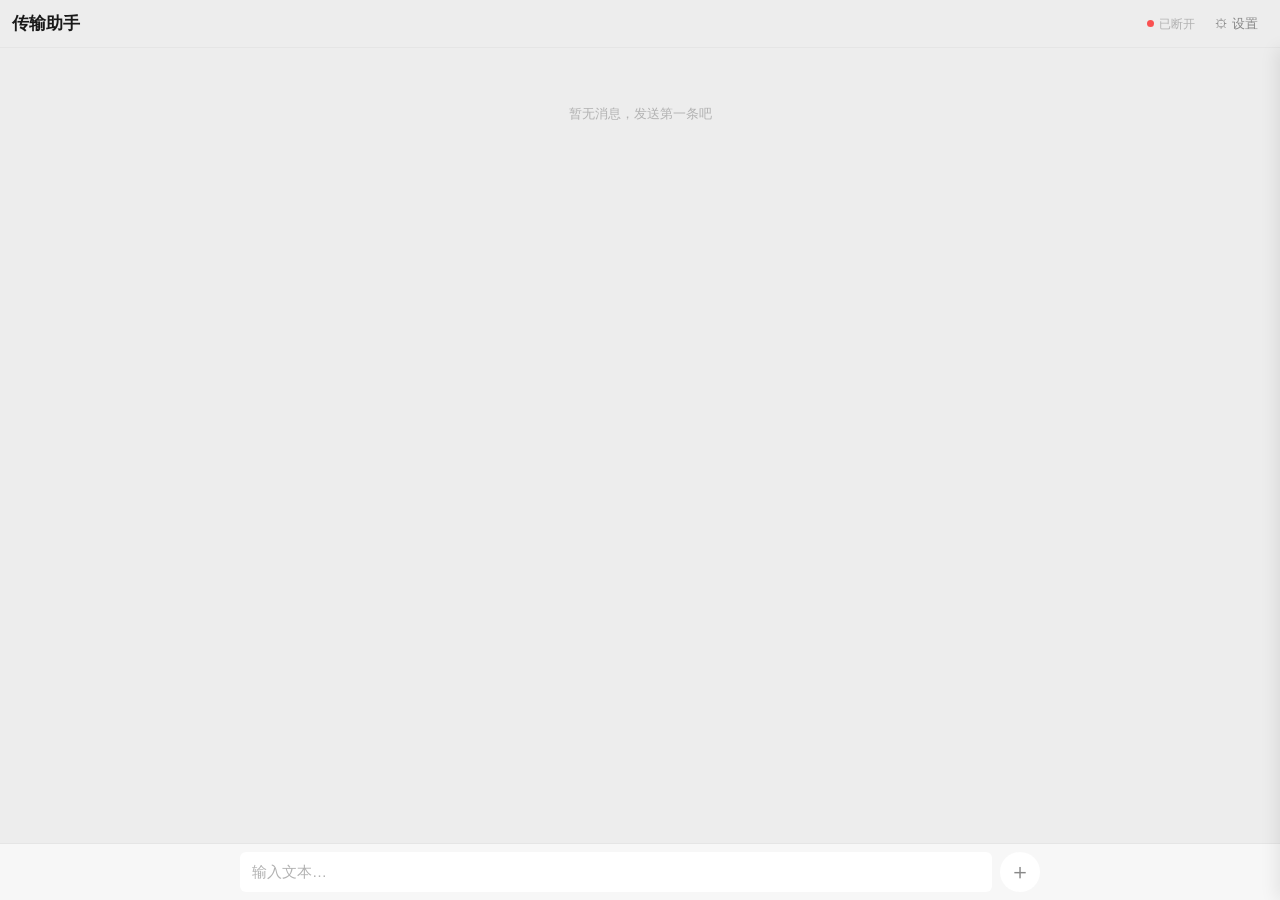
==== v2/static/index.html @ 985511d2 "Create index.html" ====
<!DOCTYPE html>
<html lang="zh-CN">
<head>
<meta charset="UTF-8">
<meta name="viewport" content="width=device-width, initial-scale=1.0, maximum-scale=1.0, user-scalable=no">
<title>文本传输助手</title>
<style>
  * { box-sizing: border-box; margin: 0; padding: 0; }
  :root {
    --wx-green: #07c160;
    --wx-green-dark: #06ad56;
    --wx-bg: #ededed;
    --wx-white: #ffffff;
    --wx-text: #191919;
    --wx-text-secondary: #888888;
    --wx-text-muted: #b2b2b2;
    --wx-border: #e5e5e5;
    --wx-bubble-other: #ffffff;
    --wx-bubble-self: #95ec69;
    --wx-bubble-self-text: #191919;
    --wx-topbar: #ededed;
    --wx-input-bg: #f7f7f7;
    --wx-danger: #fa5151;
    --radius-bubble: 8px;
    --content-max: 820px;
    --font: -apple-system, BlinkMacSystemFont, "PingFang SC", "Hiragino Sans GB",
            "Microsoft YaHei", "Segoe UI", Roboto, sans-serif;
  }
  html, body { height: 100%; }
  body {
    font-family: var(--font);
    background: var(--wx-bg);
    color: var(--wx-text);
    font-size: 15px;
    line-height: 1.5;
    -webkit-font-smoothing: antialiased;
    overflow: hidden;
  }
  .app {
    display: flex;
    flex-direction: column;
    height: 100vh;
    height: 100dvh;
    width: 100%;
    background: var(--wx-bg);
    position: relative;
    overflow: hidden;
  }

  /* ---------- 顶栏 ---------- */
  .topbar {
    flex: 0 0 auto;
    height: 48px;
    display: flex;
    align-items: center;
    justify-content: space-between;
    background: var(--wx-topbar);
    border-bottom: 1px solid var(--wx-border);
    padding: 0 12px;
    z-index: 20;
    position: relative;
  }
  .topbar-title { font-size: 17px; font-weight: 600; color: var(--wx-text); }
  .topbar-right { display: flex; align-items: center; gap: 10px; }
  .topbar-status {
    display: flex;
    align-items: center;
    gap: 5px;
    font-size: 12px;
    color: var(--wx-text-muted);
  }
  .dot { width: 7px; height: 7px; border-radius: 50%; background: var(--wx-text-muted); transition: background .2s; }
  .dot.on { background: var(--wx-green); }
  .dot.off { background: #fa5151; }

  .icon-btn {
    height: 30px;
    min-width: 30px;
    padding: 0 10px;
    border: none;
    border-radius: 6px;
    background: transparent;
    color: var(--wx-text-secondary);
    font-family: inherit;
    font-size: 13px;
    cursor: pointer;
    display: inline-flex;
    align-items: center;
    gap: 4px;
    white-space: nowrap;
    -webkit-tap-highlight-color: transparent;
    transition: background .15s;
  }
  .icon-btn:hover { background: rgba(0,0,0,.06); }
  .icon-btn:active { transform: scale(.97); }

  /* ---------- 消息区 ---------- */
  .messages {
    flex: 1 1 auto;
    overflow-y: auto;
    overflow-x: hidden;
    -webkit-overflow-scrolling: touch;
  }
  .messages::-webkit-scrollbar { width: 5px; }
  .messages::-webkit-scrollbar-thumb { background: rgba(0,0,0,.15); border-radius: 3px; }
  .messages::-webkit-scrollbar-track { background: transparent; }

  .messages-inner {
    width: 100%;
    max-width: var(--content-max);
    margin: 0 auto;
    padding: 16px 12px 8px;
  }

  .empty-tip { text-align: center; color: var(--wx-text-muted); font-size: 13px; padding: 40px 0; user-select: none; }

  /* ============================================================
     头像左右渲染逻辑（显式 DOM 顺序，不用 row-reverse）
     - other：从左往右 → [头像] → [气泡(名称在上方靠左)]
     - self ：从右往左 → [头像] ← [气泡(名称在上方靠右)]
     DOM 顺序：other=[头像, 气泡]，self=[气泡, 头像]；整行用 justify-content 贴边
     ============================================================ */
  .msg-row {
    display: flex;
    flex-direction: row;
    margin-bottom: 16px;
    align-items: flex-start;
    gap: 8px;
    animation: fadeIn .25s ease;
  }
  .msg-row.other { justify-content: flex-start; }
  .msg-row.self  { justify-content: flex-end; }

  @keyframes fadeIn {
    from { opacity: 0; transform: translateY(6px); }
    to   { opacity: 1; transform: translateY(0); }
  }

  .avatar {
    flex: 0 0 36px;
    width: 36px; height: 36px;
    border-radius: 4px;
    display: flex;
    align-items: center;
    justify-content: center;
    font-size: 15px;
    font-weight: 600;
    color: #fff;
    user-select: none;
    overflow: hidden;
  }
  .msg-row.self .avatar { background: var(--wx-green); }
  .msg-row.other .avatar { background: #7a8fa6; }

  .bubble-wrap { max-width: 72%; display: flex; flex-direction: column; min-width: 0; }
  /* 名称（meta）始终在气泡上方：other 靠左，self 靠右 */
  .msg-row.other .bubble-wrap { align-items: flex-start; }
  .msg-row.self .bubble-wrap { align-items: flex-end; }

  .meta {
    font-size: 11px;
    color: var(--wx-text-muted);
    margin-bottom: 4px;
    padding: 0 4px;
    display: flex;
    gap: 6px;
    align-items: baseline;
    flex-wrap: wrap;
    white-space: nowrap;
  }
  .meta .name {
    color: var(--wx-text-secondary);
    font-weight: 500;
    max-width: 160px;
    overflow: hidden;
    text-overflow: ellipsis;
  }

  .bubble {
    position: relative;
    padding: 9px 12px;
    border-radius: var(--radius-bubble);
    font-size: 15px;
    line-height: 1.5;
    word-break: break-word;
    white-space: pre-wrap;
    text-align: left;
    box-shadow: 0 0.5px 1px rgba(0,0,0,.05);
  }
  .msg-row.other .bubble { background: var(--wx-bubble-other); color: var(--wx-text); border-top-left-radius: 2px; }
  .msg-row.other .bubble::before {
    content: ''; position: absolute; left: -6px; top: 10px;
    border: 5px solid transparent; border-right-color: var(--wx-bubble-other);
  }
  .msg-row.self .bubble { background: var(--wx-bubble-self); color: var(--wx-bubble-self-text); border-top-right-radius: 2px; }
  .msg-row.self .bubble::before {
    content: ''; position: absolute; right: -6px; top: 10px;
    border: 5px solid transparent; border-left-color: var(--wx-bubble-self);
  }

  /* ---------- 文件卡片 ---------- */
  .file-row {
    display: flex;
    align-items: flex-start;
    max-width: 100%;
    min-width: 0;
    flex-direction: column;
  }

  .file-check {
    flex: 0 0 auto;
    width: 18px; height: 18px;
    margin-top: 9px;
    accent-color: var(--wx-green);
    cursor: pointer;
    display: none;
  }
  body.show-file-check .file-check { display: inline-block; }

  .file-card {
    display: flex;
    align-items: center;
    gap: 10px;
    background: var(--wx-bubble-other);
    border-radius: var(--radius-bubble);
    padding: 10px 14px;
    min-width: 0;
    max-width: 100%;
    box-shadow: 0 0.5px 1px rgba(0,0,0,.05);
    position: relative;
  }
  .msg-row.self .file-card { background: var(--wx-bubble-self); }
  .msg-row.other .file-card::before {
    content: ''; position: absolute; left: -6px; top: 14px;
    border: 5px solid transparent; border-right-color: var(--wx-bubble-other);
  }
  .msg-row.self .file-card::before {
    content: ''; position: absolute; right: -6px; top: 14px;
    border: 5px solid transparent; border-left-color: var(--wx-bubble-self);
  }

  .file-card.previewable,
  .file-card.grouped { cursor: pointer; }
  .file-card.previewable:hover,
  .file-card.grouped:hover { filter: brightness(0.97); }

  .file-card.grouped .file-icon { font-size: 24px; }

  .file-icon {
    flex: 0 0 auto;
    width: 40px; height: 40px;
    border-radius: 8px;
    background: rgba(255,255,255,.7);
    display: flex;
    align-items: center;
    justify-content: center;
    font-size: 22px;
  }
  .msg-row.self .file-icon { background: rgba(255,255,255,.6); }

  .file-icon.has-thumb {
    padding: 0;
    overflow: hidden;
    background: #f2f2f2;
  }
  .file-thumb {
    width: 100%;
    height: 100%;
    object-fit: cover;
    display: block;
  }
  .msg-row.self .file-icon.has-thumb { background: rgba(255,255,255,.35); }

  .file-info { min-width: 0; flex: 1 1 auto; }
  .file-name {
    font-size: 14px;
    font-weight: 500;
    overflow: hidden;
    text-overflow: ellipsis;
    white-space: nowrap;
    max-width: 220px;
  }
  .file-size { font-size: 12px; color: var(--wx-text-muted); margin-top: 2px; }

  .file-dl {
    flex: 0 0 auto;
    width: 32px; height: 32px;
    border-radius: 6px;
    display: inline-flex;
    align-items: center;
    justify-content: center;
    color: var(--wx-text-secondary);
    text-decoration: none;
    font-size: 16px;
    transition: background .15s;
  }
  .file-dl:hover { background: rgba(0,0,0,.08); }

  /* 文件组展开区 */
  .file-expand {
    margin-top: 8px;
    display: flex;
    flex-direction: column;
    gap: 6px;
    max-width: 100%;
    align-self: stretch;
    min-width: 0;
  }

  .file-item {
    display: flex;
    align-items: center;
    gap: 8px;
    padding: 6px 8px;
    background: rgba(0,0,0,.03);
    border-radius: 6px;
    cursor: default;
    min-width: 0;
  }
  .msg-row.self .file-item { background: rgba(255,255,255,.35); }
  .file-item.previewable { cursor: pointer; }
  .file-item:hover { background: rgba(0,0,0,.06); }
  .msg-row.self .file-item:hover { background: rgba(255,255,255,.55); }

  .file-icon-sm {
    flex: 0 0 28px;
    width: 28px; height: 28px;
    border-radius: 6px;
    background: #fff;
    display: flex;
    align-items: center;
    justify-content: center;
    font-size: 16px;
    overflow: hidden;
  }
  .file-icon-sm.has-thumb { padding: 0; background: #f2f2f2; }
  .file-icon-sm.has-thumb img {
    width: 100%; height: 100%; object-fit: cover; display: block;
  }

  .file-item .file-info { min-width: 0; flex: 1 1 auto; }
  .file-item .file-name {
    font-size: 13px;
    font-weight: 500;
    overflow: hidden;
    text-overflow: ellipsis;
    white-space: nowrap;
  }
  .file-item .file-size { font-size: 11px; color: var(--wx-text-muted); }
  .file-item .file-dl {
    flex: 0 0 auto;
    width: 26px; height: 26px;
    border-radius: 5px;
    display: inline-flex;
    align-items: center;
    justify-content: center;
    color: var(--wx-text-secondary);
    text-decoration: none;
    font-size: 14px;
  }
  .file-item .file-dl:hover { background: rgba(0,0,0,.08); }

  .file-collapse-btn {
    margin-top: 2px;
    align-self: center;
    padding: 4px 14px;
    border: 1px solid var(--wx-border);
    border-radius: 14px;
    background: #fff;
    color: var(--wx-text-secondary);
    font-family: inherit;
    font-size: 12px;
    cursor: pointer;
  }
  .file-collapse-btn:hover { background: #f0f0f0; }

  /* ---------- 工具栏 ---------- */
  .toolbar {
    flex: 0 0 auto;
    background: var(--wx-white);
    border-top: 1px solid var(--wx-border);
    display: flex;
    justify-content: center;
  }
  .toolbar-inner {
    width: 100%;
    max-width: var(--content-max);
    padding: 8px 12px;
    display: flex;
    align-items: center;
    gap: 10px;
    font-size: 13px;
    color: var(--wx-text-secondary);
  }
  .toolbar-inner.hidden { display: none; }
  .toolbar button {
    height: 30px;
    padding: 0 12px;
    border: 1px solid var(--wx-border);
    border-radius: 6px;
    background: #fafafa;
    font-family: inherit;
    font-size: 13px;
    color: var(--wx-text-secondary);
    cursor: pointer;
  }
  .toolbar button:hover { background: #f0f0f0; }
  .toolbar button.primary {
    background: var(--wx-green);
    border-color: var(--wx-green);
    color: #fff;
  }
  .toolbar button.primary:hover { background: var(--wx-green-dark); }
  .toolbar .sel-count { margin-left: auto; }

  /* ---------- 输入区 ---------- */
  .composer {
    flex: 0 0 auto;
    background: var(--wx-input-bg);
    border-top: 1px solid var(--wx-border);
    padding-bottom: env(safe-area-inset-bottom);
  }
  .composer-inner {
    width: 100%;
    max-width: var(--content-max);
    margin: 0 auto;
    padding: 8px 10px;
    display: grid;
    grid-template-columns: 1fr auto;
    gap: 8px;
    align-items: end;
  }
  .composer-actions {
    display: flex;
    align-items: center;
    gap: 6px;
    flex: 0 0 auto;
  }
  .attach-btn {
    width: 40px; height: 40px;
    border: none;
    border-radius: 50%;
    background: var(--wx-white);
    color: var(--wx-text-secondary);
    font-size: 22px;
    line-height: 1;
    cursor: pointer;
    display: inline-flex;
    align-items: center;
    justify-content: center;
    transition: background .15s;
    -webkit-tap-highlight-color: transparent;
    flex: 0 0 auto;
  }
  .attach-btn:hover { background: #f0f0f0; }

  .composer textarea {
    width: 100%;
    min-height: 40px;
    max-height: 120px;
    resize: none;
    padding: 9px 12px;
    border: none;
    border-radius: 6px;
    background: var(--wx-white);
    font-family: inherit;
    font-size: 15px;
    line-height: 1.4;
    color: var(--wx-text);
    outline: none;
  }
  .composer textarea::placeholder { color: var(--wx-text-muted); }

  .send-btn {
    height: 34px;
    padding: 0 10px;
    border: none;
    border-radius: 6px;
    background: var(--wx-green);
    color: #fff;
    font-family: inherit;
    font-size: 13px;
    font-weight: 400;
    cursor: pointer;
    white-space: nowrap;
    transition: background .15s, opacity .15s;
    user-select: none;
    -webkit-tap-highlight-color: transparent;
    display: inline-flex;
    align-items: center;
    justify-content: center;
    flex: 0 0 auto;
  }
  .send-btn:hover { background: var(--wx-green-dark); }
  .send-btn:active { transform: scale(.98); }
  .send-btn:disabled { opacity: .5; cursor: not-allowed; }

  /* ---------- 设置抽屉 ---------- */
  .settings-mask {
    position: absolute; inset: 0;
    background: rgba(0,0,0,.35);
    opacity: 0; pointer-events: none;
    transition: opacity .25s;
    z-index: 30;
  }
  .settings-mask.show { opacity: 1; pointer-events: auto; }

  .settings-panel {
    position: absolute;
    top: 48px; right: 0; bottom: 0;
    width: 300px; max-width: 86vw;
    background: var(--wx-white);
    border-left: 1px solid var(--wx-border);
    box-shadow: -4px 0 16px rgba(0,0,0,.08);
    transform: translateX(100%);
    transition: transform .28s cubic-bezier(.4,0,.2,1);
    z-index: 40;
    display: flex;
    flex-direction: column;
    overflow-y: auto;
  }
  .settings-panel.show { transform: translateX(0); }

  .settings-head {
    display: flex; align-items: center; justify-content: space-between;
    padding: 14px 16px;
    border-bottom: 1px solid var(--wx-border);
    flex: 0 0 auto;
  }
  .settings-head h2 { font-size: 16px; font-weight: 600; }
  .settings-body { padding: 8px 0 16px; flex: 1 1 auto; }
  .settings-group { padding: 12px 16px; }
  .settings-group + .settings-group { border-top: 1px solid #f0f0f0; }
  .settings-label {
    display: block; font-size: 12px; color: var(--wx-text-muted); margin-bottom: 6px;
  }
  .settings-input {
    width: 100%; padding: 9px 12px;
    border: 1px solid var(--wx-border); border-radius: 8px;
    background: #fafafa; font-family: inherit; font-size: 15px; color: var(--wx-text);
    outline: none; transition: border-color .15s, background .15s;
  }
  .settings-input:focus { border-color: var(--wx-green); background: #fff; }
  .settings-hint { font-size: 11px; color: var(--wx-text-muted); margin-top: 6px; line-height: 1.5; }
  .uuid-text {
    font-family: ui-monospace, SFMono-Regular, Menlo, Consolas, monospace;
    font-size: 11px; color: var(--wx-text-secondary);
    background: #f2f2f2; padding: 8px 10px; border-radius: 6px;
    word-break: break-all; user-select: all;
  }

  .qr-btn {
    width: 100%;
    padding: 10px;
    border: 1px solid var(--wx-border);
    border-radius: 8px;
    background: #fafafa;
    font-family: inherit;
    font-size: 14px;
    color: var(--wx-text);
    cursor: pointer;
    display: flex;
    align-items: center;
    justify-content: center;
    gap: 6px;
    transition: background .15s;
  }
  .qr-btn:hover { background: #f0f0f0; }

  .switch-row {
    display: flex; align-items: center; justify-content: space-between;
    gap: 10px;
  }
  .switch-row > span:first-child { font-size: 14px; color: var(--wx-text); }
  .switch-input {
    width: 18px; height: 18px;
    accent-color: var(--wx-green);
    cursor: pointer;
    flex: 0 0 auto;
  }

  /* ---------- 预览遮罩 ---------- */
  .preview-mask {
    position: fixed; inset: 0;
    background: rgba(0,0,0,.85);
    z-index: 200;
    display: none;
    align-items: center;
    justify-content: center;
    padding: 20px;
  }
  .preview-mask.show { display: flex; }
  .preview-mask img,
  .preview-mask video {
    max-width: 100%;
    max-height: 100%;
    object-fit: contain;
    border-radius: 6px;
    background: #000;
  }
  .preview-mask iframe {
    width: 90vw; height: 85vh;
    border: none; border-radius: 6px; background: #fff;
  }
  .preview-close {
    position: absolute;
    top: 16px; right: 16px;
    width: 40px; height: 40px;
    border: none; border-radius: 50%;
    background: rgba(255,255,255,.15);
    color: #fff; font-size: 22px;
    cursor: pointer;
    display: flex; align-items: center; justify-content: center;
    z-index: 201;
  }
  .preview-close:hover { background: rgba(255,255,255,.3); }

  /* ---------- 二维码弹窗 ---------- */
  .qr-mask {
    position: fixed; inset: 0;
    background: rgba(0,0,0,.6);
    z-index: 210;
    display: none;
    align-items: center;
    justify-content: center;
    padding: 20px;
  }
  .qr-mask.show { display: flex; }
  .qr-card {
    background: #fff;
    border-radius: 12px;
    padding: 20px;
    width: 320px;
    max-width: 90vw;
    box-shadow: 0 8px 30px rgba(0,0,0,.2);
    text-align: center;
  }
  .qr-card-head {
    display: flex;
    align-items: center;
    justify-content: space-between;
    margin-bottom: 16px;
  }
  .qr-card-head h3 { font-size: 16px; font-weight: 600; }
  .qr-canvas-wrap {
    display: flex;
    align-items: center;
    justify-content: center;
    min-height: 240px;
    margin-bottom: 12px;
  }
  .qr-canvas-wrap img {
    width: 220px;
    height: 220px;
    display: block;
    border-radius: 6px;
  }
  .qr-url {
    font-family: ui-monospace, SFMono-Regular, Menlo, Consolas, monospace;
    font-size: 12px;
    color: var(--wx-text-secondary);
    background: #f2f2f2;
    padding: 8px 10px;
    border-radius: 6px;
    word-break: break-all;
    user-select: all;
    margin-bottom: 8px;
  }
  .qr-hint { font-size: 11px; color: var(--wx-text-muted); }

  /* ---------- Toast ---------- */
  .toast {
    position: fixed; left: 50%; top: 90px;
    transform: translateX(-50%) translateY(-10px);
    background: rgba(0,0,0,.75); color: #fff;
    padding: 8px 16px; border-radius: 6px; font-size: 13px;
    opacity: 0; pointer-events: none;
    transition: opacity .25s, transform .25s;
    z-index: 100; max-width: 80vw; text-align: center;
  }
  .toast.show { opacity: 1; transform: translateX(-50%) translateY(0); }

  .time-divider { text-align: center; margin: 8px 0 14px; font-size: 11px; color: var(--wx-text-muted); }
  .time-divider span { background: rgba(0,0,0,.04); padding: 2px 8px; border-radius: 3px; }

  @media (max-width: 560px) {
    .bubble-wrap { max-width: 78%; }
    .avatar { flex-basis: 32px; width: 32px; height: 32px; font-size: 13px; }
    .topbar { height: 44px; }
    .topbar-title { font-size: 16px; }
    .topbar-status { font-size: 11px; }
    .messages-inner { padding: 12px 8px 6px; }
    .composer-inner { padding: 6px 8px; }
    .send-btn { padding: 0 10px; font-size: 13px; height: 32px; }
    .attach-btn { width: 38px; height: 38px; font-size: 20px; }
    .settings-panel { top: 44px; width: 280px; }
    .file-name { max-width: 150px; }
    .file-check { margin-top: 7px; }
  }
</style>
</head>
<body>
<div class="app">

  <!-- 顶栏 -->
  <div class="topbar">
    <div class="topbar-title">传输助手</div>
    <div class="topbar-right">
      <div class="topbar-status">
        <span class="dot off" id="wsDot"></span>
        <span id="wsText">连接中</span>
      </div>
      <button class="icon-btn" id="settingsBtn" type="button" title="设置" aria-expanded="false">⚙ 设置</button>
    </div>
  </div>

  <!-- 消息区 -->
  <div class="messages" id="messages">
    <div class="messages-inner" id="messagesInner">
      <div class="empty-tip" id="emptyTip">暂无消息，发送第一条吧</div>
    </div>
  </div>

  <!-- 多选下载工具栏 -->
  <div class="toolbar" id="toolbar" style="display:none">
    <div class="toolbar-inner">
      <button type="button" id="dlSelectedBtn" class="primary">⬇ 下载选中</button>
      <button type="button" id="clearSelBtn">清除选择</button>
      <span class="sel-count" id="selCount">已选 0 个</span>
    </div>
  </div>

  <!-- 输入区 -->
  <form class="composer" id="form" autocomplete="off">
    <div class="composer-inner">
      <textarea id="content" placeholder="输入文本…" rows="1"></textarea>
      <div class="composer-actions">
        <button type="button" class="attach-btn" id="attachBtn" title="发送文件">＋</button>
        <button class="send-btn" type="submit" id="sendBtn" style="display:none">发送</button>
      </div>
    </div>
  </form>

  <!-- 隐藏的文件选择 -->
  <input type="file" id="fileInput" multiple style="display:none">

  <!-- 设置遮罩 + 抽屉 -->
  <div class="settings-mask" id="settingsMask"></div>
  <aside class="settings-panel" id="settingsPanel" aria-hidden="true">
    <div class="settings-head">
      <h2>设置</h2>
      <button class="icon-btn" id="settingsCloseBtn" type="button" title="关闭">✕</button>
    </div>
    <div class="settings-body">
      <div class="settings-group">
        <label class="settings-label" for="username">昵称</label>
        <input type="text" class="settings-input" id="username" maxlength="24" placeholder="输入昵称">
        <div class="settings-hint">仅用于消息展示，修改不影响身份识别。</div>
      </div>
      <div class="settings-group">
        <span class="settings-label">移动端快捷访问</span>
        <button type="button" class="qr-btn" id="qrBtn">📱 显示访问二维码</button>
        <div class="settings-hint">用手机扫码即可打开本页面，无需手动输入 IP 和端口。</div>
      </div>
      <div class="settings-group">
        <label class="switch-row" for="checkToggle">
          <span>文件多选下载</span>
          <input type="checkbox" class="switch-input" id="checkToggle">
        </label>
        <div class="settings-hint">开启后消息中的文件旁会显示勾选框，可批量下载。默认关闭。</div>
      </div>
      <div class="settings-group">
        <span class="settings-label">本机身份标识（UUID）</span>
        <div class="uuid-text" id="uuidText">-</div>
        <div class="settings-hint">首次访问自动生成并保存在浏览器本地，用于区分「我」和他人。</div>
      </div>
    </div>
  </aside>
</div>

<!-- 预览遮罩 -->
<div class="preview-mask" id="previewMask">
  <button class="preview-close" id="previewCloseBtn" type="button" title="关闭">✕</button>
  <div id="previewBody"></div>
</div>

<!-- 二维码遮罩 -->
<div class="qr-mask" id="qrMask">
  <div class="qr-card">
    <div class="qr-card-head">
      <h3>扫码访问</h3>
      <button class="icon-btn" id="qrCloseBtn" type="button" title="关闭">✕</button>
    </div>
    <div class="qr-canvas-wrap" id="qrCanvasWrap"></div>
    <div class="qr-url" id="qrUrl"></div>
    <div class="qr-hint">手机与电脑需在同一局域网（Wi-Fi）下</div>
  </div>
</div>

<div class="toast" id="toast"></div>

<script>
(function () {
  'use strict';

  // ============================================================
  // 存储 / 身份
  // ============================================================
  var CID_KEY = 'textshare_cid';
  var USERNAME_KEY = 'textshare_username';
  var CHECK_KEY = 'textshare_show_check';

  function uuid() {
    if (window.crypto && typeof crypto.randomUUID === 'function') return crypto.randomUUID();
    var b = new Uint8Array(16);
    if (window.crypto && crypto.getRandomValues) crypto.getRandomValues(b);
    else for (var i = 0; i < 16; i++) b[i] = Math.floor(Math.random() * 256);
    b[6] = (b[6] & 0x0f) | 0x40;
    b[8] = (b[8] & 0x3f) | 0x80;
    var hex = [];
    for (var j = 0; j < 16; j++) hex.push((b[j] + 0x100).toString(16).slice(1));
    return hex.slice(0,4).join('') + '-' + hex.slice(4,6).join('') + '-' +
           hex.slice(6,8).join('') + '-' + hex.slice(8,10).join('') + '-' +
           hex.slice(10,16).join('');
  }
  var clientID = localStorage.getItem(CID_KEY);
  if (!clientID) { clientID = uuid(); localStorage.setItem(CID_KEY, clientID); }

  function guessDeviceName() {
    var ua = navigator.userAgent || '', platform = navigator.platform || '', name = '';
    if (/iPhone/i.test(ua)) name = 'iPhone';
    else if (/iPad/i.test(ua)) name = 'iPad';
    else if (/Android/i.test(ua)) {
      var m = ua.match(/Android[^;]*;\s*([^;)]+?)(?:\s+Build|\))/);
      name = m ? m[1].trim() : 'Android';
    } else if (/Windows/i.test(platform) || /Windows/i.test(ua)) name = 'Windows';
    else if (/Mac/i.test(platform) || /Mac OS X/i.test(ua)) name = 'Mac';
    else if (/Linux/i.test(platform)) name = 'Linux';
    else name = '设备';
    return name + '-' + Math.random().toString(36).slice(2, 6);
  }
  function resolveUsername() {
    var s = localStorage.getItem(USERNAME_KEY);
    if (s) return s;
    var n = guessDeviceName();
    localStorage.setItem(USERNAME_KEY, n);
    return n;
  }

  // ============================================================
  // DOM
  // ============================================================
  var messagesEl = document.getElementById('messages');
  var messagesInner = document.getElementById('messagesInner');
  var emptyTip = document.getElementById('emptyTip');
  var wsDot = document.getElementById('wsDot');
  var wsText = document.getElementById('wsText');
  var toastEl = document.getElementById('toast');
  var usernameInput = document.getElementById('username');
  var uuidText = document.getElementById('uuidText');
  var contentEl = document.getElementById('content');
  var sendBtn = document.getElementById('sendBtn');
  var attachBtn = document.getElementById('attachBtn');
  var fileInput = document.getElementById('fileInput');

  var toolbar = document.getElementById('toolbar');
  var selCount = document.getElementById('selCount');
  var dlSelectedBtn = document.getElementById('dlSelectedBtn');
  var clearSelBtn = document.getElementById('clearSelBtn');

  var settingsBtn = document.getElementById('settingsBtn');
  var settingsPanel = document.getElementById('settingsPanel');
  var settingsMask = document.getElementById('settingsMask');
  var settingsCloseBtn = document.getElementById('settingsCloseBtn');
  var checkToggle = document.getElementById('checkToggle');

  var previewMask = document.getElementById('previewMask');
  var previewBody = document.getElementById('previewBody');
  var previewCloseBtn = document.getElementById('previewCloseBtn');

  var qrBtn = document.getElementById('qrBtn');
  var qrMask = document.getElementById('qrMask');
  var qrCloseBtn = document.getElementById('qrCloseBtn');
  var qrCanvasWrap = document.getElementById('qrCanvasWrap');
  var qrUrl = document.getElementById('qrUrl');

  usernameInput.value = resolveUsername();
  uuidText.textContent = clientID;

  // ============================================================
  // 设置抽屉
  // ============================================================
  var settingsOpen = false;
  function openSettings() {
    if (settingsOpen) return;
    settingsOpen = true;
    settingsPanel.classList.add('show');
    settingsMask.classList.add('show');
    settingsPanel.setAttribute('aria-hidden', 'false');
    settingsBtn.setAttribute('aria-expanded', 'true');
  }
  function closeSettings() {
    if (!settingsOpen) return;
    settingsOpen = false;
    settingsPanel.classList.remove('show');
    settingsMask.classList.remove('show');
    settingsPanel.setAttribute('aria-hidden', 'true');
    settingsBtn.setAttribute('aria-expanded', 'false');
  }
  settingsBtn.addEventListener('click', function () { settingsOpen ? closeSettings() : openSettings(); });
  settingsCloseBtn.addEventListener('click', closeSettings);
  settingsMask.addEventListener('click', closeSettings);
  document.addEventListener('keydown', function (e) { if (e.key === 'Escape' && settingsOpen) closeSettings(); });

  usernameInput.addEventListener('change', function () {
    var v = usernameInput.value.trim();
    if (v) localStorage.setItem(USERNAME_KEY, v);
    else { var d = guessDeviceName(); usernameInput.value = d; localStorage.setItem(USERNAME_KEY, d); }
  });

  // ============================================================
  // 展示辅助
  // ============================================================
  function fileIcon(kind) {
    if (kind === 'image') return '🖼️';
    if (kind === 'video') return '🎬';
    if (kind === 'pdf')   return '📕';
    return '📄';
  }

  function toast(msg) {
    toastEl.textContent = msg;
    toastEl.classList.add('show');
    clearTimeout(toast._t);
    toast._t = setTimeout(function () { toastEl.classList.remove('show'); }, 2200);
  }

  // ============================================================
  // 条目 Map + 有序数组
  // ============================================================
  var rowMap = new Map();
  var order = [];
  var selected = new Set();

  function getRows() {
    var out = [];
    for (var i = 0; i < order.length; i++) {
      var r = rowMap.get(order[i]);
      if (r) out.push(r);
    }
    return out;
  }

  var FIVE_MIN = 5 * 60 * 1000;

  function upsertRows(list) {
    var changed = false;
    list.forEach(function (r) {
      if (!r || typeof r.id === 'undefined') return;
      if (!rowMap.has(r.id)) order.push(r.id);
      rowMap.set(r.id, r);
      changed = true;
    });
    if (!changed) return;

    var prev = null;
    order.forEach(function (id) {
      var r = rowMap.get(id);
      if (!r) return;
      if (!prev) { r.show_divider = true; }
      else if (r.show_divider && r.ts - prev.ts <= FIVE_MIN) { r.show_divider = false; }
      prev = r;
    });

    renderAll();
  }

  // ============================================================
  // 渲染 —— 显式 DOM 顺序控制头像左右
  //
  // 统一目标（文本 / 文件 / 文件集合 一致）：
  //   其他人(other)：从左往右  [头像] → [名称(气泡上方靠左) + 气泡]
  //   我    (self) ：从右往左  [头像] ← [名称(气泡上方靠右) + 气泡]
  //
  // DOM 顺序：
  //   other：rowEl = [勾选框?, 头像, wrap(名称+气泡)]
  //   self ：rowEl = [勾选框?, wrap(名称+气泡), 头像]
  //   整行用 justify-content 贴左 / 贴右。
  // ============================================================
  function buildMetaEl(row) {
    var meta = document.createElement('div');
    meta.className = 'meta';
    var nameEl = document.createElement('span');
    nameEl.className = 'name';
    nameEl.textContent = row.display_name || '匿名';
    meta.appendChild(nameEl);
    return meta;
  }

  function buildTextNode(row) {
    var self = !!row.is_self;
    var rowEl = document.createElement('div');
    rowEl.className = 'msg-row ' + (self ? 'self' : 'other');
    rowEl.dataset.id = row.id;

    var av = document.createElement('div');
    av.className = 'avatar';
    av.textContent = row.avatar_text || '?';

    var wrap = document.createElement('div');
    wrap.className = 'bubble-wrap';
    wrap.appendChild(buildMetaEl(row));

    var bubble = document.createElement('div');
    bubble.className = 'bubble';
    bubble.textContent = row.content;
    wrap.appendChild(bubble);

    // other：头像在左；self：头像在右。名称始终在气泡上方。
    if (self) {
      rowEl.appendChild(wrap);
      rowEl.appendChild(av);
    } else {
      rowEl.appendChild(av);
      rowEl.appendChild(wrap);
    }
    return rowEl;
  }

  function buildFileItemEl(item) {
    var el = document.createElement('div');
    el.className = 'file-item';

    var pk = item.preview_kind || '';
    if (pk) el.classList.add('previewable');

    var icon = document.createElement('div');
    icon.className = 'file-icon-sm';
    if (pk === 'image' && item.preview_url) {
      var img = document.createElement('img');
      img.src = item.preview_url;
      img.alt = item.filename || '';
      img.loading = 'lazy';
      img.addEventListener('error', function () {
        icon.textContent = fileIcon(pk);
        icon.classList.remove('has-thumb');
      });
      icon.appendChild(img);
      icon.classList.add('has-thumb');
    } else {
      icon.textContent = fileIcon(pk);
    }

    var info = document.createElement('div');
    info.className = 'file-info';
    var fn = document.createElement('div');
    fn.className = 'file-name';
    fn.title = item.filename;
    fn.textContent = item.filename;
    var fs = document.createElement('div');
    fs.className = 'file-size';
    fs.textContent = item.size_text || '';
    info.appendChild(fn);
    info.appendChild(fs);

    var dl = document.createElement('a');
    dl.className = 'file-dl';
    dl.href = item.download_url || '#';
    dl.title = '下载文件';
    dl.textContent = '⬇';
    dl.addEventListener('click', function (e) { e.stopPropagation(); });

    el.appendChild(icon);
    el.appendChild(info);
    el.appendChild(dl);

    if (pk) {
      el.addEventListener('click', function (e) {
        if (e.target === dl) return;
        openPreview(item);
      });
    }
    return el;
  }

  function buildFileNode(row) {
    var self = !!row.is_self;
    var rowEl = document.createElement('div');
    rowEl.className = 'msg-row ' + (self ? 'self' : 'other');
    rowEl.dataset.id = row.id;

    var av = document.createElement('div');
    av.className = 'avatar';
    av.textContent = row.avatar_text || '?';

    var wrap = document.createElement('div');
    wrap.className = 'bubble-wrap';
    wrap.appendChild(buildMetaEl(row));   // 名称在气泡上方

    var files = (row.files && row.files.length) ? row.files : [{
      id: row.id, filename: row.filename, filesize: row.filesize,
      size_text: row.size_text, preview_kind: row.preview_kind,
      preview_url: row.preview_url, download_url: row.download_url
    }];
    var isGroup = files.length > 1;

    var fileRow = document.createElement('div');
    fileRow.className = 'file-row';

    var chk = document.createElement('input');
    chk.type = 'checkbox';
    chk.className = 'file-check';
    chk.value = String(row.id);
    chk.checked = selected.has(String(row.id));
    chk.addEventListener('change', onFileCheck);

    var card = document.createElement('div');
    card.className = 'file-card'
      + (isGroup ? ' grouped' : '')
      + (!isGroup && files[0].preview_kind ? ' previewable' : '');
    if (isGroup) card.title = '点击展开/收起';
    else if (files[0].preview_kind) card.title = '点击预览';

    var icon = document.createElement('div');
    icon.className = 'file-icon';
    if (isGroup) {
      icon.textContent = '📁';
    } else if (files[0].preview_kind === 'image' && files[0].preview_url) {
      var thumb = document.createElement('img');
      thumb.className = 'file-thumb';
      thumb.src = files[0].preview_url;
      thumb.alt = files[0].filename || '';
      thumb.loading = 'lazy';
      thumb.addEventListener('error', function () {
        icon.textContent = fileIcon(files[0].preview_kind);
        icon.classList.remove('has-thumb');
      });
      icon.appendChild(thumb);
      icon.classList.add('has-thumb');
    } else {
      icon.textContent = fileIcon(files[0].preview_kind);
    }

    var info = document.createElement('div');
    info.className = 'file-info';
    var fn = document.createElement('div');
    fn.className = 'file-name';
    fn.title = isGroup ? (files.length + ' 个文件') : files[0].filename;
    fn.textContent = isGroup ? (files.length + ' 个文件') : files[0].filename;
    var fs = document.createElement('div');
    fs.className = 'file-size';
    fs.textContent = isGroup ? '点击展开查看' : (files[0].size_text || '');
    info.appendChild(fn);
    info.appendChild(fs);

    var dl = document.createElement('a');
    dl.className = 'file-dl';
    dl.href = isGroup ? 'javascript:void(0)' : (files[0].download_url || '#');
    dl.title = isGroup ? '下载全部' : '下载文件';
    dl.textContent = '⬇';
    dl.addEventListener('click', function (e) {
      e.stopPropagation();
      if (isGroup) {
        files.forEach(function (it, i) {
          setTimeout(function () {
            var a = document.createElement('a');
            a.href = it.download_url;
            a.download = '';
            document.body.appendChild(a);
            a.click();
            document.body.removeChild(a);
          }, i * 300);
        });
      }
    });

    card.appendChild(icon);
    card.appendChild(info);
    card.appendChild(dl);

    var expandWrap = null;
    if (isGroup) {
      expandWrap = document.createElement('div');
      expandWrap.className = 'file-expand';
      files.forEach(function (it) {
        expandWrap.appendChild(buildFileItemEl(it));
      });
      var collapseBtn = document.createElement('button');
      collapseBtn.type = 'button';
      collapseBtn.className = 'file-collapse-btn';
      collapseBtn.textContent = '收起 ▲';
      collapseBtn.addEventListener('click', function (e) {
        e.stopPropagation();
        collapseGroup();
      });
      expandWrap.appendChild(collapseBtn);
    }

    function expandGroup() {
      if (!isGroup || !expandWrap) return;
      card.classList.add('expanded');
      if (!expandWrap.parentNode) fileRow.appendChild(expandWrap);
    }
    function collapseGroup() {
      if (!isGroup) return;
      card.classList.remove('expanded');
      if (expandWrap && expandWrap.parentNode) {
        expandWrap.parentNode.removeChild(expandWrap);
      }
    }

    card.addEventListener('click', function () {
      if (isGroup) {
        if (card.classList.contains('expanded')) collapseGroup();
        else expandGroup();
      } else if (files[0].preview_kind) {
        openPreview(files[0]);
      }
    });

    fileRow.appendChild(card);
    wrap.appendChild(fileRow);   // 气泡（文件卡片/文件集合）在名称下方

    // 勾选框独立于气泡-头像顺序，始终放在气泡外侧：
    //   other： [勾, 头像, wrap]
    //   self ： [勾, wrap, 头像]（整行贴右，勾选框在气泡左侧外侧）
    if (self) {
      rowEl.appendChild(chk);
      rowEl.appendChild(wrap);
      rowEl.appendChild(av);
    } else {
      rowEl.appendChild(chk);
      rowEl.appendChild(av);
      rowEl.appendChild(wrap);
    }

    return rowEl;
  }

  function buildMsgNode(row) {
    return row.kind === 'file' ? buildFileNode(row) : buildTextNode(row);
  }

  function renderAll() {
    var rows = getRows();
    if (!rows.length) {
      messagesInner.innerHTML = '';
      messagesInner.appendChild(emptyTip);
      emptyTip.style.display = 'block';
      updateSelectionUI();
      return;
    }
    emptyTip.style.display = 'none';

    var frag = document.createDocumentFragment();
    rows.forEach(function (r) {
      if (r.show_divider) {
        var div = document.createElement('div');
        div.className = 'time-divider';
        var span = document.createElement('span');
        span.textContent = r.time_label || '';
        div.appendChild(span);
        frag.appendChild(div);
      }
      frag.appendChild(buildMsgNode(r));
    });

    messagesInner.innerHTML = '';
    messagesInner.appendChild(frag);
    updateSelectionUI();
  }

  function scrollToBottom() {
    requestAnimationFrame(function () {
      messagesEl.scrollTop = messagesEl.scrollHeight;
    });
  }
  function isNearBottom() {
    return messagesEl.scrollHeight - messagesEl.scrollTop - messagesEl.clientHeight < 80;
  }

  // ============================================================
  // 勾选 / 多选下载
  // ============================================================
  function onFileCheck(e) {
    var id = e.target.value;
    if (e.target.checked) selected.add(id); else selected.delete(id);
    updateSelectionUI();
  }

  function updateSelectionUI() {
    var n = selected.size;
    selCount.textContent = '已选 ' + n + ' 个';
    if (n > 0) toolbar.style.display = 'flex';
    else toolbar.style.display = 'none';
  }

  clearSelBtn.addEventListener('click', function () {
    selected.clear();
    messagesInner.querySelectorAll('.file-check').forEach(function (c) { c.checked = false; });
    updateSelectionUI();
  });

  dlSelectedBtn.addEventListener('click', function () {
    var ids = Array.from(selected);
    if (!ids.length) { toast('请先勾选文件'); return; }

    var fileIds = [];
    ids.forEach(function (id) {
      var row = rowMap.get(Number(id)) || rowMap.get(id);
      if (!row) return;
      if (row.files && row.files.length) {
        row.files.forEach(function (f) { fileIds.push(f.id); });
      } else {
        fileIds.push(row.id);
      }
    });

    fileIds.forEach(function (fid, i) {
      setTimeout(function () {
        var a = document.createElement('a');
        a.href = '/download?msg=' + encodeURIComponent(fid);
        a.download = '';
        document.body.appendChild(a);
        a.click();
        document.body.removeChild(a);
      }, i * 300);
    });
    setTimeout(function () {
      selected.clear();
      messagesInner.querySelectorAll('.file-check').forEach(function (c) { c.checked = false; });
      updateSelectionUI();
    }, fileIds.length * 300 + 200);
  });

  // ============================================================
  // 勾选显示开关
  // ============================================================
  function applyCheckVisibility(on) {
    document.body.classList.toggle('show-file-check', !!on);
    checkToggle.checked = !!on;
    if (!on) {
      selected.clear();
      messagesInner.querySelectorAll('.file-check').forEach(function (c) { c.checked = false; });
      updateSelectionUI();
    }
  }
  function initCheckToggle() {
    var on = localStorage.getItem(CHECK_KEY) === '1';
    applyCheckVisibility(on);
    checkToggle.addEventListener('change', function () {
      var v = checkToggle.checked;
      localStorage.setItem(CHECK_KEY, v ? '1' : '0');
      applyCheckVisibility(v);
    });
  }

  // ============================================================
  // 预览
  // ============================================================
  function openPreview(item) {
    previewBody.innerHTML = '';
    var pk = item.preview_kind;
    var url = item.preview_url;
    if (!pk || !url) return;

    if (pk === 'image') {
      var img = document.createElement('img');
      img.src = url;
      img.alt = item.filename || '';
      previewBody.appendChild(img);
    } else if (pk === 'video') {
      var v = document.createElement('video');
      v.src = url;
      v.controls = true;
      v.autoplay = true;
      v.playsInline = true;
      previewBody.appendChild(v);
    } else if (pk === 'pdf') {
      var ifr = document.createElement('iframe');
      ifr.src = url;
      ifr.title = item.filename || 'PDF';
      previewBody.appendChild(ifr);
    }
    previewMask.classList.add('show');
  }
  function closePreview() {
    previewMask.classList.remove('show');
    previewBody.innerHTML = '';
  }
  previewCloseBtn.addEventListener('click', closePreview);
  previewMask.addEventListener('click', function (e) {
    if (e.target === previewMask) closePreview();
  });
  document.addEventListener('keydown', function (e) {
    if (e.key === 'Escape') closePreview();
  });

  // ============================================================
  // 二维码弹窗
  // ============================================================
  function openQR() {
    closeSettings();
    qrCanvasWrap.innerHTML = '<div style="color:#888;font-size:13px;">加载中…</div>';
    qrUrl.textContent = '';
    qrMask.classList.add('show');

    fetch('/share/info')
      .then(function (res) { return res.json(); })
      .then(function (data) {
        if (!data.url) {
          qrCanvasWrap.innerHTML = '<div style="color:#fa5151;font-size:13px;">无法获取访问地址</div>';
          return;
        }
        qrUrl.textContent = data.url;
        var img = document.createElement('img');
        img.src = '/share/qr?url=' + encodeURIComponent(data.url);
        img.alt = '访问二维码';
        img.onerror = function () {
          qrCanvasWrap.innerHTML = '<div style="color:#fa5151;font-size:13px;">二维码生成失败</div>';
        };
        qrCanvasWrap.innerHTML = '';
        qrCanvasWrap.appendChild(img);
      })
      .catch(function () {
        qrCanvasWrap.innerHTML = '<div style="color:#fa5151;font-size:13px;">网络错误</div>';
      });
  }
  function closeQR() {
    qrMask.classList.remove('show');
    qrCanvasWrap.innerHTML = '';
  }
  qrBtn.addEventListener('click', openQR);
  qrCloseBtn.addEventListener('click', closeQR);
  qrMask.addEventListener('click', function (e) { if (e.target === qrMask) closeQR(); });
  document.addEventListener('keydown', function (e) { if (e.key === 'Escape') closeQR(); });

  // ============================================================
  // 历史加载 + WebSocket
  // ============================================================
  function loadHistory() {
    return fetch('/history?cid=' + encodeURIComponent(clientID) + '&limit=200', { cache: 'no-store' })
      .then(function (res) { return res.json(); })
      .then(function (data) {
        rowMap.clear(); order.length = 0; selected.clear();
        upsertRows(data.rows || []);
        scrollToBottom();
      })
      .catch(function () { /* 忽略 */ });
  }

  var ws = null, retry = 0;
  function setStatus(on, text) {
    wsDot.className = 'dot ' + (on ? 'on' : 'off');
    wsText.textContent = text;
  }
  function connect() {
    var proto = location.protocol === 'https:' ? 'wss://' : 'ws://';
    try { ws = new WebSocket(proto + location.host + '/ws?cid=' + encodeURIComponent(clientID)); }
    catch (e) { schedule(); return; }
    setStatus(false, '连接中');
    ws.onopen = function () { retry = 0; setStatus(true, '已连接'); };
    ws.onmessage = function (e) {
      var ev; try { ev = JSON.parse(e.data); } catch (_) { return; }
      if (!ev || !ev.type) return;
      if (ev.type === 'history') {
        rowMap.clear(); order.length = 0; selected.clear();
        upsertRows(ev.rows || []);
        scrollToBottom();
      } else if (ev.type === 'message_upsert' && ev.row) {
        var atBottom = isNearBottom();
        upsertRows([ev.row]);
        if (atBottom) scrollToBottom();
      }
    };
    ws.onclose = function () { setStatus(false, '已断开'); schedule(); };
    ws.onerror = function () { try { ws.close(); } catch (_) {} };
  }
  function schedule() {
    var d = Math.min(30000, 1000 * Math.pow(2, retry++));
    setTimeout(connect, d);
  }

  // ============================================================
  // 输入区
  // ============================================================
  function updateComposerState() {
    var hasText = contentEl.value.trim().length > 0;
    attachBtn.style.visibility = hasText ? 'hidden' : 'visible';
    sendBtn.style.display = hasText ? 'inline-flex' : 'none';
  }

  contentEl.addEventListener('input', function () {
    contentEl.style.height = 'auto';
    contentEl.style.height = Math.min(contentEl.scrollHeight, 120) + 'px';
    updateComposerState();
  });
  contentEl.addEventListener('keydown', function (e) {
    if (e.key === 'Enter' && !e.shiftKey && !e.isComposing) {
      e.preventDefault();
      submitText();
    }
  });
  updateComposerState();

  attachBtn.addEventListener('click', function () { fileInput.click(); });

  fileInput.addEventListener('change', function () {
    if (!fileInput.files || !fileInput.files.length) return;
    uploadFiles(Array.prototype.slice.call(fileInput.files));
    fileInput.value = '';
  });

  // ============================================================
  // 发送文本
  // ============================================================
  function submitText() {
    var content = contentEl.value.trim();
    if (!content) return;

    var username = usernameInput.value.trim() || resolveUsername();
    localStorage.setItem(USERNAME_KEY, username);

    var body = new URLSearchParams();
    body.append('cid', clientID);
    body.append('username', username);
    body.append('content', content);

    sendBtn.disabled = true;
    fetch('/texts', {
      method: 'POST',
      headers: { 'Content-Type': 'application/x-www-form-urlencoded' },
      body: body.toString()
    }).then(function (res) {
      if (!res.ok) throw new Error('HTTP ' + res.status);
      return res.json();
    }).then(function (row) {
      upsertRows([row]);
      scrollToBottom();
      contentEl.value = '';
      contentEl.style.height = 'auto';
      updateComposerState();
      contentEl.focus();
    }).catch(function (err) {
      toast('发送失败：' + err.message);
    }).finally(function () { sendBtn.disabled = false; });
  }

  document.getElementById('form').addEventListener('submit', function (e) {
    e.preventDefault();
    submitText();
  });

  // ============================================================
  // 上传文件
  // ============================================================
  function uploadFiles(files) {
    var username = usernameInput.value.trim() || resolveUsername();
    localStorage.setItem(USERNAME_KEY, username);

    var pending = files.slice();
    var total = pending.length;
    var done = 0;
    toast('正在上传 ' + total + ' 个文件…');

    function next() {
      if (!pending.length) {
        if (done > 0) toast('已上传 ' + done + ' 个文件');
        return;
      }
      var f = pending.shift();
      var fd = new FormData();
      fd.append('file', f);
      fd.append('cid', clientID);
      fd.append('username', username);

      var xhr = new XMLHttpRequest();
      xhr.open('POST', '/upload');
      xhr.onload = function () {
        if (xhr.status >= 200 && xhr.status < 300) {
          done++;
        } else {
          toast('上传失败：' + f.name);
        }
        next();
      };
      xhr.onerror = function () { toast('上传失败：' + f.name); next(); };
      xhr.send(fd);
    }
    next();
  }

  // ============================================================
  // 其它
  // ============================================================
  document.addEventListener('visibilitychange', function () {
    if (!document.hidden) {
      if (ws && ws.readyState === WebSocket.CLOSED) { retry = 0; connect(); }
      if (isNearBottom()) scrollToBottom();
    }
  });

  // 启动
  initCheckToggle();
  loadHistory().then(connect);
})();
</script>
</body>
</html>
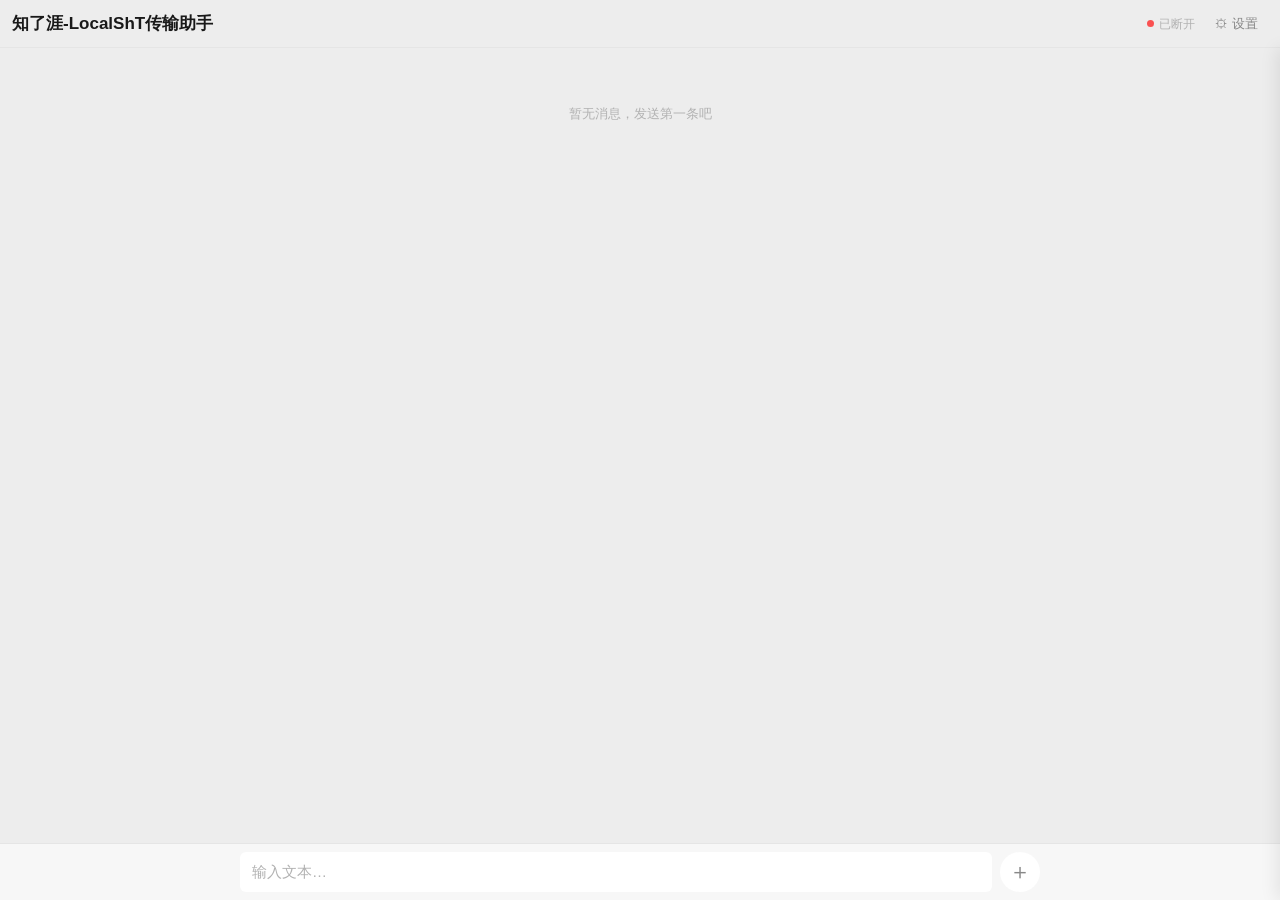
==== commit 9e898f93: "Add files via upload" ====
--- a/v2/static/index.html
+++ b/v2/static/index.html
@@ -1,1609 +1,1610 @@
-<!DOCTYPE html>
-<html lang="zh-CN">
-<head>
-<meta charset="UTF-8">
-<meta name="viewport" content="width=device-width, initial-scale=1.0, maximum-scale=1.0, user-scalable=no">
-<title>文本传输助手</title>
-<style>
-  * { box-sizing: border-box; margin: 0; padding: 0; }
-  :root {
-    --wx-green: #07c160;
-    --wx-green-dark: #06ad56;
-    --wx-bg: #ededed;
-    --wx-white: #ffffff;
-    --wx-text: #191919;
-    --wx-text-secondary: #888888;
-    --wx-text-muted: #b2b2b2;
-    --wx-border: #e5e5e5;
-    --wx-bubble-other: #ffffff;
-    --wx-bubble-self: #95ec69;
-    --wx-bubble-self-text: #191919;
-    --wx-topbar: #ededed;
-    --wx-input-bg: #f7f7f7;
-    --wx-danger: #fa5151;
-    --radius-bubble: 8px;
-    --content-max: 820px;
-    --font: -apple-system, BlinkMacSystemFont, "PingFang SC", "Hiragino Sans GB",
-            "Microsoft YaHei", "Segoe UI", Roboto, sans-serif;
-  }
-  html, body { height: 100%; }
-  body {
-    font-family: var(--font);
-    background: var(--wx-bg);
-    color: var(--wx-text);
-    font-size: 15px;
-    line-height: 1.5;
-    -webkit-font-smoothing: antialiased;
-    overflow: hidden;
-  }
-  .app {
-    display: flex;
-    flex-direction: column;
-    height: 100vh;
-    height: 100dvh;
-    width: 100%;
-    background: var(--wx-bg);
-    position: relative;
-    overflow: hidden;
-  }
-
-  /* ---------- 顶栏 ---------- */
-  .topbar {
-    flex: 0 0 auto;
-    height: 48px;
-    display: flex;
-    align-items: center;
-    justify-content: space-between;
-    background: var(--wx-topbar);
-    border-bottom: 1px solid var(--wx-border);
-    padding: 0 12px;
-    z-index: 20;
-    position: relative;
-  }
-  .topbar-title { font-size: 17px; font-weight: 600; color: var(--wx-text); }
-  .topbar-right { display: flex; align-items: center; gap: 10px; }
-  .topbar-status {
-    display: flex;
-    align-items: center;
-    gap: 5px;
-    font-size: 12px;
-    color: var(--wx-text-muted);
-  }
-  .dot { width: 7px; height: 7px; border-radius: 50%; background: var(--wx-text-muted); transition: background .2s; }
-  .dot.on { background: var(--wx-green); }
-  .dot.off { background: #fa5151; }
-
-  .icon-btn {
-    height: 30px;
-    min-width: 30px;
-    padding: 0 10px;
-    border: none;
-    border-radius: 6px;
-    background: transparent;
-    color: var(--wx-text-secondary);
-    font-family: inherit;
-    font-size: 13px;
-    cursor: pointer;
-    display: inline-flex;
-    align-items: center;
-    gap: 4px;
-    white-space: nowrap;
-    -webkit-tap-highlight-color: transparent;
-    transition: background .15s;
-  }
-  .icon-btn:hover { background: rgba(0,0,0,.06); }
-  .icon-btn:active { transform: scale(.97); }
-
-  /* ---------- 消息区 ---------- */
-  .messages {
-    flex: 1 1 auto;
-    overflow-y: auto;
-    overflow-x: hidden;
-    -webkit-overflow-scrolling: touch;
-  }
-  .messages::-webkit-scrollbar { width: 5px; }
-  .messages::-webkit-scrollbar-thumb { background: rgba(0,0,0,.15); border-radius: 3px; }
-  .messages::-webkit-scrollbar-track { background: transparent; }
-
-  .messages-inner {
-    width: 100%;
-    max-width: var(--content-max);
-    margin: 0 auto;
-    padding: 16px 12px 8px;
-  }
-
-  .empty-tip { text-align: center; color: var(--wx-text-muted); font-size: 13px; padding: 40px 0; user-select: none; }
-
-  /* ============================================================
-     头像左右渲染逻辑（显式 DOM 顺序，不用 row-reverse）
-     - other：从左往右 → [头像] → [气泡(名称在上方靠左)]
-     - self ：从右往左 → [头像] ← [气泡(名称在上方靠右)]
-     DOM 顺序：other=[头像, 气泡]，self=[气泡, 头像]；整行用 justify-content 贴边
-     ============================================================ */
-  .msg-row {
-    display: flex;
-    flex-direction: row;
-    margin-bottom: 16px;
-    align-items: flex-start;
-    gap: 8px;
-    animation: fadeIn .25s ease;
-  }
-  .msg-row.other { justify-content: flex-start; }
-  .msg-row.self  { justify-content: flex-end; }
-
-  @keyframes fadeIn {
-    from { opacity: 0; transform: translateY(6px); }
-    to   { opacity: 1; transform: translateY(0); }
-  }
-
-  .avatar {
-    flex: 0 0 36px;
-    width: 36px; height: 36px;
-    border-radius: 4px;
-    display: flex;
-    align-items: center;
-    justify-content: center;
-    font-size: 15px;
-    font-weight: 600;
-    color: #fff;
-    user-select: none;
-    overflow: hidden;
-  }
-  .msg-row.self .avatar { background: var(--wx-green); }
-  .msg-row.other .avatar { background: #7a8fa6; }
-
-  .bubble-wrap { max-width: 72%; display: flex; flex-direction: column; min-width: 0; }
-  /* 名称（meta）始终在气泡上方：other 靠左，self 靠右 */
-  .msg-row.other .bubble-wrap { align-items: flex-start; }
-  .msg-row.self .bubble-wrap { align-items: flex-end; }
-
-  .meta {
-    font-size: 11px;
-    color: var(--wx-text-muted);
-    margin-bottom: 4px;
-    padding: 0 4px;
-    display: flex;
-    gap: 6px;
-    align-items: baseline;
-    flex-wrap: wrap;
-    white-space: nowrap;
-  }
-  .meta .name {
-    color: var(--wx-text-secondary);
-    font-weight: 500;
-    max-width: 160px;
-    overflow: hidden;
-    text-overflow: ellipsis;
-  }
-
-  .bubble {
-    position: relative;
-    padding: 9px 12px;
-    border-radius: var(--radius-bubble);
-    font-size: 15px;
-    line-height: 1.5;
-    word-break: break-word;
-    white-space: pre-wrap;
-    text-align: left;
-    box-shadow: 0 0.5px 1px rgba(0,0,0,.05);
-  }
-  .msg-row.other .bubble { background: var(--wx-bubble-other); color: var(--wx-text); border-top-left-radius: 2px; }
-  .msg-row.other .bubble::before {
-    content: ''; position: absolute; left: -6px; top: 10px;
-    border: 5px solid transparent; border-right-color: var(--wx-bubble-other);
-  }
-  .msg-row.self .bubble { background: var(--wx-bubble-self); color: var(--wx-bubble-self-text); border-top-right-radius: 2px; }
-  .msg-row.self .bubble::before {
-    content: ''; position: absolute; right: -6px; top: 10px;
-    border: 5px solid transparent; border-left-color: var(--wx-bubble-self);
-  }
-
-  /* ---------- 文件卡片 ---------- */
-  .file-row {
-    display: flex;
-    align-items: flex-start;
-    max-width: 100%;
-    min-width: 0;
-    flex-direction: column;
-  }
-
-  .file-check {
-    flex: 0 0 auto;
-    width: 18px; height: 18px;
-    margin-top: 9px;
-    accent-color: var(--wx-green);
-    cursor: pointer;
-    display: none;
-  }
-  body.show-file-check .file-check { display: inline-block; }
-
-  .file-card {
-    display: flex;
-    align-items: center;
-    gap: 10px;
-    background: var(--wx-bubble-other);
-    border-radius: var(--radius-bubble);
-    padding: 10px 14px;
-    min-width: 0;
-    max-width: 100%;
-    box-shadow: 0 0.5px 1px rgba(0,0,0,.05);
-    position: relative;
-  }
-  .msg-row.self .file-card { background: var(--wx-bubble-self); }
-  .msg-row.other .file-card::before {
-    content: ''; position: absolute; left: -6px; top: 14px;
-    border: 5px solid transparent; border-right-color: var(--wx-bubble-other);
-  }
-  .msg-row.self .file-card::before {
-    content: ''; position: absolute; right: -6px; top: 14px;
-    border: 5px solid transparent; border-left-color: var(--wx-bubble-self);
-  }
-
-  .file-card.previewable,
-  .file-card.grouped { cursor: pointer; }
-  .file-card.previewable:hover,
-  .file-card.grouped:hover { filter: brightness(0.97); }
-
-  .file-card.grouped .file-icon { font-size: 24px; }
-
-  .file-icon {
-    flex: 0 0 auto;
-    width: 40px; height: 40px;
-    border-radius: 8px;
-    background: rgba(255,255,255,.7);
-    display: flex;
-    align-items: center;
-    justify-content: center;
-    font-size: 22px;
-  }
-  .msg-row.self .file-icon { background: rgba(255,255,255,.6); }
-
-  .file-icon.has-thumb {
-    padding: 0;
-    overflow: hidden;
-    background: #f2f2f2;
-  }
-  .file-thumb {
-    width: 100%;
-    height: 100%;
-    object-fit: cover;
-    display: block;
-  }
-  .msg-row.self .file-icon.has-thumb { background: rgba(255,255,255,.35); }
-
-  .file-info { min-width: 0; flex: 1 1 auto; }
-  .file-name {
-    font-size: 14px;
-    font-weight: 500;
-    overflow: hidden;
-    text-overflow: ellipsis;
-    white-space: nowrap;
-    max-width: 220px;
-  }
-  .file-size { font-size: 12px; color: var(--wx-text-muted); margin-top: 2px; }
-
-  .file-dl {
-    flex: 0 0 auto;
-    width: 32px; height: 32px;
-    border-radius: 6px;
-    display: inline-flex;
-    align-items: center;
-    justify-content: center;
-    color: var(--wx-text-secondary);
-    text-decoration: none;
-    font-size: 16px;
-    transition: background .15s;
-  }
-  .file-dl:hover { background: rgba(0,0,0,.08); }
-
-  /* 文件组展开区 */
-  .file-expand {
-    margin-top: 8px;
-    display: flex;
-    flex-direction: column;
-    gap: 6px;
-    max-width: 100%;
-    align-self: stretch;
-    min-width: 0;
-  }
-
-  .file-item {
-    display: flex;
-    align-items: center;
-    gap: 8px;
-    padding: 6px 8px;
-    background: rgba(0,0,0,.03);
-    border-radius: 6px;
-    cursor: default;
-    min-width: 0;
-  }
-  .msg-row.self .file-item { background: rgba(255,255,255,.35); }
-  .file-item.previewable { cursor: pointer; }
-  .file-item:hover { background: rgba(0,0,0,.06); }
-  .msg-row.self .file-item:hover { background: rgba(255,255,255,.55); }
-
-  .file-icon-sm {
-    flex: 0 0 28px;
-    width: 28px; height: 28px;
-    border-radius: 6px;
-    background: #fff;
-    display: flex;
-    align-items: center;
-    justify-content: center;
-    font-size: 16px;
-    overflow: hidden;
-  }
-  .file-icon-sm.has-thumb { padding: 0; background: #f2f2f2; }
-  .file-icon-sm.has-thumb img {
-    width: 100%; height: 100%; object-fit: cover; display: block;
-  }
-
-  .file-item .file-info { min-width: 0; flex: 1 1 auto; }
-  .file-item .file-name {
-    font-size: 13px;
-    font-weight: 500;
-    overflow: hidden;
-    text-overflow: ellipsis;
-    white-space: nowrap;
-  }
-  .file-item .file-size { font-size: 11px; color: var(--wx-text-muted); }
-  .file-item .file-dl {
-    flex: 0 0 auto;
-    width: 26px; height: 26px;
-    border-radius: 5px;
-    display: inline-flex;
-    align-items: center;
-    justify-content: center;
-    color: var(--wx-text-secondary);
-    text-decoration: none;
-    font-size: 14px;
-  }
-  .file-item .file-dl:hover { background: rgba(0,0,0,.08); }
-
-  .file-collapse-btn {
-    margin-top: 2px;
-    align-self: center;
-    padding: 4px 14px;
-    border: 1px solid var(--wx-border);
-    border-radius: 14px;
-    background: #fff;
-    color: var(--wx-text-secondary);
-    font-family: inherit;
-    font-size: 12px;
-    cursor: pointer;
-  }
-  .file-collapse-btn:hover { background: #f0f0f0; }
-
-  /* ---------- 工具栏 ---------- */
-  .toolbar {
-    flex: 0 0 auto;
-    background: var(--wx-white);
-    border-top: 1px solid var(--wx-border);
-    display: flex;
-    justify-content: center;
-  }
-  .toolbar-inner {
-    width: 100%;
-    max-width: var(--content-max);
-    padding: 8px 12px;
-    display: flex;
-    align-items: center;
-    gap: 10px;
-    font-size: 13px;
-    color: var(--wx-text-secondary);
-  }
-  .toolbar-inner.hidden { display: none; }
-  .toolbar button {
-    height: 30px;
-    padding: 0 12px;
-    border: 1px solid var(--wx-border);
-    border-radius: 6px;
-    background: #fafafa;
-    font-family: inherit;
-    font-size: 13px;
-    color: var(--wx-text-secondary);
-    cursor: pointer;
-  }
-  .toolbar button:hover { background: #f0f0f0; }
-  .toolbar button.primary {
-    background: var(--wx-green);
-    border-color: var(--wx-green);
-    color: #fff;
-  }
-  .toolbar button.primary:hover { background: var(--wx-green-dark); }
-  .toolbar .sel-count { margin-left: auto; }
-
-  /* ---------- 输入区 ---------- */
-  .composer {
-    flex: 0 0 auto;
-    background: var(--wx-input-bg);
-    border-top: 1px solid var(--wx-border);
-    padding-bottom: env(safe-area-inset-bottom);
-  }
-  .composer-inner {
-    width: 100%;
-    max-width: var(--content-max);
-    margin: 0 auto;
-    padding: 8px 10px;
-    display: grid;
-    grid-template-columns: 1fr auto;
-    gap: 8px;
-    align-items: end;
-  }
-  .composer-actions {
-    display: flex;
-    align-items: center;
-    gap: 6px;
-    flex: 0 0 auto;
-  }
-  .attach-btn {
-    width: 40px; height: 40px;
-    border: none;
-    border-radius: 50%;
-    background: var(--wx-white);
-    color: var(--wx-text-secondary);
-    font-size: 22px;
-    line-height: 1;
-    cursor: pointer;
-    display: inline-flex;
-    align-items: center;
-    justify-content: center;
-    transition: background .15s;
-    -webkit-tap-highlight-color: transparent;
-    flex: 0 0 auto;
-  }
-  .attach-btn:hover { background: #f0f0f0; }
-
-  .composer textarea {
-    width: 100%;
-    min-height: 40px;
-    max-height: 120px;
-    resize: none;
-    padding: 9px 12px;
-    border: none;
-    border-radius: 6px;
-    background: var(--wx-white);
-    font-family: inherit;
-    font-size: 15px;
-    line-height: 1.4;
-    color: var(--wx-text);
-    outline: none;
-  }
-  .composer textarea::placeholder { color: var(--wx-text-muted); }
-
-  .send-btn {
-    height: 34px;
-    padding: 0 10px;
-    border: none;
-    border-radius: 6px;
-    background: var(--wx-green);
-    color: #fff;
-    font-family: inherit;
-    font-size: 13px;
-    font-weight: 400;
-    cursor: pointer;
-    white-space: nowrap;
-    transition: background .15s, opacity .15s;
-    user-select: none;
-    -webkit-tap-highlight-color: transparent;
-    display: inline-flex;
-    align-items: center;
-    justify-content: center;
-    flex: 0 0 auto;
-  }
-  .send-btn:hover { background: var(--wx-green-dark); }
-  .send-btn:active { transform: scale(.98); }
-  .send-btn:disabled { opacity: .5; cursor: not-allowed; }
-
-  /* ---------- 设置抽屉 ---------- */
-  .settings-mask {
-    position: absolute; inset: 0;
-    background: rgba(0,0,0,.35);
-    opacity: 0; pointer-events: none;
-    transition: opacity .25s;
-    z-index: 30;
-  }
-  .settings-mask.show { opacity: 1; pointer-events: auto; }
-
-  .settings-panel {
-    position: absolute;
-    top: 48px; right: 0; bottom: 0;
-    width: 300px; max-width: 86vw;
-    background: var(--wx-white);
-    border-left: 1px solid var(--wx-border);
-    box-shadow: -4px 0 16px rgba(0,0,0,.08);
-    transform: translateX(100%);
-    transition: transform .28s cubic-bezier(.4,0,.2,1);
-    z-index: 40;
-    display: flex;
-    flex-direction: column;
-    overflow-y: auto;
-  }
-  .settings-panel.show { transform: translateX(0); }
-
-  .settings-head {
-    display: flex; align-items: center; justify-content: space-between;
-    padding: 14px 16px;
-    border-bottom: 1px solid var(--wx-border);
-    flex: 0 0 auto;
-  }
-  .settings-head h2 { font-size: 16px; font-weight: 600; }
-  .settings-body { padding: 8px 0 16px; flex: 1 1 auto; }
-  .settings-group { padding: 12px 16px; }
-  .settings-group + .settings-group { border-top: 1px solid #f0f0f0; }
-  .settings-label {
-    display: block; font-size: 12px; color: var(--wx-text-muted); margin-bottom: 6px;
-  }
-  .settings-input {
-    width: 100%; padding: 9px 12px;
-    border: 1px solid var(--wx-border); border-radius: 8px;
-    background: #fafafa; font-family: inherit; font-size: 15px; color: var(--wx-text);
-    outline: none; transition: border-color .15s, background .15s;
-  }
-  .settings-input:focus { border-color: var(--wx-green); background: #fff; }
-  .settings-hint { font-size: 11px; color: var(--wx-text-muted); margin-top: 6px; line-height: 1.5; }
-  .uuid-text {
-    font-family: ui-monospace, SFMono-Regular, Menlo, Consolas, monospace;
-    font-size: 11px; color: var(--wx-text-secondary);
-    background: #f2f2f2; padding: 8px 10px; border-radius: 6px;
-    word-break: break-all; user-select: all;
-  }
-
-  .qr-btn {
-    width: 100%;
-    padding: 10px;
-    border: 1px solid var(--wx-border);
-    border-radius: 8px;
-    background: #fafafa;
-    font-family: inherit;
-    font-size: 14px;
-    color: var(--wx-text);
-    cursor: pointer;
-    display: flex;
-    align-items: center;
-    justify-content: center;
-    gap: 6px;
-    transition: background .15s;
-  }
-  .qr-btn:hover { background: #f0f0f0; }
-
-  .switch-row {
-    display: flex; align-items: center; justify-content: space-between;
-    gap: 10px;
-  }
-  .switch-row > span:first-child { font-size: 14px; color: var(--wx-text); }
-  .switch-input {
-    width: 18px; height: 18px;
-    accent-color: var(--wx-green);
-    cursor: pointer;
-    flex: 0 0 auto;
-  }
-
-  /* ---------- 预览遮罩 ---------- */
-  .preview-mask {
-    position: fixed; inset: 0;
-    background: rgba(0,0,0,.85);
-    z-index: 200;
-    display: none;
-    align-items: center;
-    justify-content: center;
-    padding: 20px;
-  }
-  .preview-mask.show { display: flex; }
-  .preview-mask img,
-  .preview-mask video {
-    max-width: 100%;
-    max-height: 100%;
-    object-fit: contain;
-    border-radius: 6px;
-    background: #000;
-  }
-  .preview-mask iframe {
-    width: 90vw; height: 85vh;
-    border: none; border-radius: 6px; background: #fff;
-  }
-  .preview-close {
-    position: absolute;
-    top: 16px; right: 16px;
-    width: 40px; height: 40px;
-    border: none; border-radius: 50%;
-    background: rgba(255,255,255,.15);
-    color: #fff; font-size: 22px;
-    cursor: pointer;
-    display: flex; align-items: center; justify-content: center;
-    z-index: 201;
-  }
-  .preview-close:hover { background: rgba(255,255,255,.3); }
-
-  /* ---------- 二维码弹窗 ---------- */
-  .qr-mask {
-    position: fixed; inset: 0;
-    background: rgba(0,0,0,.6);
-    z-index: 210;
-    display: none;
-    align-items: center;
-    justify-content: center;
-    padding: 20px;
-  }
-  .qr-mask.show { display: flex; }
-  .qr-card {
-    background: #fff;
-    border-radius: 12px;
-    padding: 20px;
-    width: 320px;
-    max-width: 90vw;
-    box-shadow: 0 8px 30px rgba(0,0,0,.2);
-    text-align: center;
-  }
-  .qr-card-head {
-    display: flex;
-    align-items: center;
-    justify-content: space-between;
-    margin-bottom: 16px;
-  }
-  .qr-card-head h3 { font-size: 16px; font-weight: 600; }
-  .qr-canvas-wrap {
-    display: flex;
-    align-items: center;
-    justify-content: center;
-    min-height: 240px;
-    margin-bottom: 12px;
-  }
-  .qr-canvas-wrap img {
-    width: 220px;
-    height: 220px;
-    display: block;
-    border-radius: 6px;
-  }
-  .qr-url {
-    font-family: ui-monospace, SFMono-Regular, Menlo, Consolas, monospace;
-    font-size: 12px;
-    color: var(--wx-text-secondary);
-    background: #f2f2f2;
-    padding: 8px 10px;
-    border-radius: 6px;
-    word-break: break-all;
-    user-select: all;
-    margin-bottom: 8px;
-  }
-  .qr-hint { font-size: 11px; color: var(--wx-text-muted); }
-
-  /* ---------- Toast ---------- */
-  .toast {
-    position: fixed; left: 50%; top: 90px;
-    transform: translateX(-50%) translateY(-10px);
-    background: rgba(0,0,0,.75); color: #fff;
-    padding: 8px 16px; border-radius: 6px; font-size: 13px;
-    opacity: 0; pointer-events: none;
-    transition: opacity .25s, transform .25s;
-    z-index: 100; max-width: 80vw; text-align: center;
-  }
-  .toast.show { opacity: 1; transform: translateX(-50%) translateY(0); }
-
-  .time-divider { text-align: center; margin: 8px 0 14px; font-size: 11px; color: var(--wx-text-muted); }
-  .time-divider span { background: rgba(0,0,0,.04); padding: 2px 8px; border-radius: 3px; }
-
-  @media (max-width: 560px) {
-    .bubble-wrap { max-width: 78%; }
-    .avatar { flex-basis: 32px; width: 32px; height: 32px; font-size: 13px; }
-    .topbar { height: 44px; }
-    .topbar-title { font-size: 16px; }
-    .topbar-status { font-size: 11px; }
-    .messages-inner { padding: 12px 8px 6px; }
-    .composer-inner { padding: 6px 8px; }
-    .send-btn { padding: 0 10px; font-size: 13px; height: 32px; }
-    .attach-btn { width: 38px; height: 38px; font-size: 20px; }
-    .settings-panel { top: 44px; width: 280px; }
-    .file-name { max-width: 150px; }
-    .file-check { margin-top: 7px; }
-  }
-</style>
-</head>
-<body>
-<div class="app">
-
-  <!-- 顶栏 -->
-  <div class="topbar">
-    <div class="topbar-title">传输助手</div>
-    <div class="topbar-right">
-      <div class="topbar-status">
-        <span class="dot off" id="wsDot"></span>
-        <span id="wsText">连接中</span>
-      </div>
-      <button class="icon-btn" id="settingsBtn" type="button" title="设置" aria-expanded="false">⚙ 设置</button>
-    </div>
-  </div>
-
-  <!-- 消息区 -->
-  <div class="messages" id="messages">
-    <div class="messages-inner" id="messagesInner">
-      <div class="empty-tip" id="emptyTip">暂无消息，发送第一条吧</div>
-    </div>
-  </div>
-
-  <!-- 多选下载工具栏 -->
-  <div class="toolbar" id="toolbar" style="display:none">
-    <div class="toolbar-inner">
-      <button type="button" id="dlSelectedBtn" class="primary">⬇ 下载选中</button>
-      <button type="button" id="clearSelBtn">清除选择</button>
-      <span class="sel-count" id="selCount">已选 0 个</span>
-    </div>
-  </div>
-
-  <!-- 输入区 -->
-  <form class="composer" id="form" autocomplete="off">
-    <div class="composer-inner">
-      <textarea id="content" placeholder="输入文本…" rows="1"></textarea>
-      <div class="composer-actions">
-        <button type="button" class="attach-btn" id="attachBtn" title="发送文件">＋</button>
-        <button class="send-btn" type="submit" id="sendBtn" style="display:none">发送</button>
-      </div>
-    </div>
-  </form>
-
-  <!-- 隐藏的文件选择 -->
-  <input type="file" id="fileInput" multiple style="display:none">
-
-  <!-- 设置遮罩 + 抽屉 -->
-  <div class="settings-mask" id="settingsMask"></div>
-  <aside class="settings-panel" id="settingsPanel" aria-hidden="true">
-    <div class="settings-head">
-      <h2>设置</h2>
-      <button class="icon-btn" id="settingsCloseBtn" type="button" title="关闭">✕</button>
-    </div>
-    <div class="settings-body">
-      <div class="settings-group">
-        <label class="settings-label" for="username">昵称</label>
-        <input type="text" class="settings-input" id="username" maxlength="24" placeholder="输入昵称">
-        <div class="settings-hint">仅用于消息展示，修改不影响身份识别。</div>
-      </div>
-      <div class="settings-group">
-        <span class="settings-label">移动端快捷访问</span>
-        <button type="button" class="qr-btn" id="qrBtn">📱 显示访问二维码</button>
-        <div class="settings-hint">用手机扫码即可打开本页面，无需手动输入 IP 和端口。</div>
-      </div>
-      <div class="settings-group">
-        <label class="switch-row" for="checkToggle">
-          <span>文件多选下载</span>
-          <input type="checkbox" class="switch-input" id="checkToggle">
-        </label>
-        <div class="settings-hint">开启后消息中的文件旁会显示勾选框，可批量下载。默认关闭。</div>
-      </div>
-      <div class="settings-group">
-        <span class="settings-label">本机身份标识（UUID）</span>
-        <div class="uuid-text" id="uuidText">-</div>
-        <div class="settings-hint">首次访问自动生成并保存在浏览器本地，用于区分「我」和他人。</div>
-      </div>
-    </div>
-  </aside>
-</div>
-
-<!-- 预览遮罩 -->
-<div class="preview-mask" id="previewMask">
-  <button class="preview-close" id="previewCloseBtn" type="button" title="关闭">✕</button>
-  <div id="previewBody"></div>
-</div>
-
-<!-- 二维码遮罩 -->
-<div class="qr-mask" id="qrMask">
-  <div class="qr-card">
-    <div class="qr-card-head">
-      <h3>扫码访问</h3>
-      <button class="icon-btn" id="qrCloseBtn" type="button" title="关闭">✕</button>
-    </div>
-    <div class="qr-canvas-wrap" id="qrCanvasWrap"></div>
-    <div class="qr-url" id="qrUrl"></div>
-    <div class="qr-hint">手机与电脑需在同一局域网（Wi-Fi）下</div>
-  </div>
-</div>
-
-<div class="toast" id="toast"></div>
-
-<script>
-(function () {
-  'use strict';
-
-  // ============================================================
-  // 存储 / 身份
-  // ============================================================
-  var CID_KEY = 'textshare_cid';
-  var USERNAME_KEY = 'textshare_username';
-  var CHECK_KEY = 'textshare_show_check';
-
-  function uuid() {
-    if (window.crypto && typeof crypto.randomUUID === 'function') return crypto.randomUUID();
-    var b = new Uint8Array(16);
-    if (window.crypto && crypto.getRandomValues) crypto.getRandomValues(b);
-    else for (var i = 0; i < 16; i++) b[i] = Math.floor(Math.random() * 256);
-    b[6] = (b[6] & 0x0f) | 0x40;
-    b[8] = (b[8] & 0x3f) | 0x80;
-    var hex = [];
-    for (var j = 0; j < 16; j++) hex.push((b[j] + 0x100).toString(16).slice(1));
-    return hex.slice(0,4).join('') + '-' + hex.slice(4,6).join('') + '-' +
-           hex.slice(6,8).join('') + '-' + hex.slice(8,10).join('') + '-' +
-           hex.slice(10,16).join('');
-  }
-  var clientID = localStorage.getItem(CID_KEY);
-  if (!clientID) { clientID = uuid(); localStorage.setItem(CID_KEY, clientID); }
-
-  function guessDeviceName() {
-    var ua = navigator.userAgent || '', platform = navigator.platform || '', name = '';
-    if (/iPhone/i.test(ua)) name = 'iPhone';
-    else if (/iPad/i.test(ua)) name = 'iPad';
-    else if (/Android/i.test(ua)) {
-      var m = ua.match(/Android[^;]*;\s*([^;)]+?)(?:\s+Build|\))/);
-      name = m ? m[1].trim() : 'Android';
-    } else if (/Windows/i.test(platform) || /Windows/i.test(ua)) name = 'Windows';
-    else if (/Mac/i.test(platform) || /Mac OS X/i.test(ua)) name = 'Mac';
-    else if (/Linux/i.test(platform)) name = 'Linux';
-    else name = '设备';
-    return name + '-' + Math.random().toString(36).slice(2, 6);
-  }
-  function resolveUsername() {
-    var s = localStorage.getItem(USERNAME_KEY);
-    if (s) return s;
-    var n = guessDeviceName();
-    localStorage.setItem(USERNAME_KEY, n);
-    return n;
-  }
-
-  // ============================================================
-  // DOM
-  // ============================================================
-  var messagesEl = document.getElementById('messages');
-  var messagesInner = document.getElementById('messagesInner');
-  var emptyTip = document.getElementById('emptyTip');
-  var wsDot = document.getElementById('wsDot');
-  var wsText = document.getElementById('wsText');
-  var toastEl = document.getElementById('toast');
-  var usernameInput = document.getElementById('username');
-  var uuidText = document.getElementById('uuidText');
-  var contentEl = document.getElementById('content');
-  var sendBtn = document.getElementById('sendBtn');
-  var attachBtn = document.getElementById('attachBtn');
-  var fileInput = document.getElementById('fileInput');
-
-  var toolbar = document.getElementById('toolbar');
-  var selCount = document.getElementById('selCount');
-  var dlSelectedBtn = document.getElementById('dlSelectedBtn');
-  var clearSelBtn = document.getElementById('clearSelBtn');
-
-  var settingsBtn = document.getElementById('settingsBtn');
-  var settingsPanel = document.getElementById('settingsPanel');
-  var settingsMask = document.getElementById('settingsMask');
-  var settingsCloseBtn = document.getElementById('settingsCloseBtn');
-  var checkToggle = document.getElementById('checkToggle');
-
-  var previewMask = document.getElementById('previewMask');
-  var previewBody = document.getElementById('previewBody');
-  var previewCloseBtn = document.getElementById('previewCloseBtn');
-
-  var qrBtn = document.getElementById('qrBtn');
-  var qrMask = document.getElementById('qrMask');
-  var qrCloseBtn = document.getElementById('qrCloseBtn');
-  var qrCanvasWrap = document.getElementById('qrCanvasWrap');
-  var qrUrl = document.getElementById('qrUrl');
-
-  usernameInput.value = resolveUsername();
-  uuidText.textContent = clientID;
-
-  // ============================================================
-  // 设置抽屉
-  // ============================================================
-  var settingsOpen = false;
-  function openSettings() {
-    if (settingsOpen) return;
-    settingsOpen = true;
-    settingsPanel.classList.add('show');
-    settingsMask.classList.add('show');
-    settingsPanel.setAttribute('aria-hidden', 'false');
-    settingsBtn.setAttribute('aria-expanded', 'true');
-  }
-  function closeSettings() {
-    if (!settingsOpen) return;
-    settingsOpen = false;
-    settingsPanel.classList.remove('show');
-    settingsMask.classList.remove('show');
-    settingsPanel.setAttribute('aria-hidden', 'true');
-    settingsBtn.setAttribute('aria-expanded', 'false');
-  }
-  settingsBtn.addEventListener('click', function () { settingsOpen ? closeSettings() : openSettings(); });
-  settingsCloseBtn.addEventListener('click', closeSettings);
-  settingsMask.addEventListener('click', closeSettings);
-  document.addEventListener('keydown', function (e) { if (e.key === 'Escape' && settingsOpen) closeSettings(); });
-
-  usernameInput.addEventListener('change', function () {
-    var v = usernameInput.value.trim();
-    if (v) localStorage.setItem(USERNAME_KEY, v);
-    else { var d = guessDeviceName(); usernameInput.value = d; localStorage.setItem(USERNAME_KEY, d); }
-  });
-
-  // ============================================================
-  // 展示辅助
-  // ============================================================
-  function fileIcon(kind) {
-    if (kind === 'image') return '🖼️';
-    if (kind === 'video') return '🎬';
-    if (kind === 'pdf')   return '📕';
-    return '📄';
-  }
-
-  function toast(msg) {
-    toastEl.textContent = msg;
-    toastEl.classList.add('show');
-    clearTimeout(toast._t);
-    toast._t = setTimeout(function () { toastEl.classList.remove('show'); }, 2200);
-  }
-
-  // ============================================================
-  // 条目 Map + 有序数组
-  // ============================================================
-  var rowMap = new Map();
-  var order = [];
-  var selected = new Set();
-
-  function getRows() {
-    var out = [];
-    for (var i = 0; i < order.length; i++) {
-      var r = rowMap.get(order[i]);
-      if (r) out.push(r);
-    }
-    return out;
-  }
-
-  var FIVE_MIN = 5 * 60 * 1000;
-
-  function upsertRows(list) {
-    var changed = false;
-    list.forEach(function (r) {
-      if (!r || typeof r.id === 'undefined') return;
-      if (!rowMap.has(r.id)) order.push(r.id);
-      rowMap.set(r.id, r);
-      changed = true;
-    });
-    if (!changed) return;
-
-    var prev = null;
-    order.forEach(function (id) {
-      var r = rowMap.get(id);
-      if (!r) return;
-      if (!prev) { r.show_divider = true; }
-      else if (r.show_divider && r.ts - prev.ts <= FIVE_MIN) { r.show_divider = false; }
-      prev = r;
-    });
-
-    renderAll();
-  }
-
-  // ============================================================
-  // 渲染 —— 显式 DOM 顺序控制头像左右
-  //
-  // 统一目标（文本 / 文件 / 文件集合 一致）：
-  //   其他人(other)：从左往右  [头像] → [名称(气泡上方靠左) + 气泡]
-  //   我    (self) ：从右往左  [头像] ← [名称(气泡上方靠右) + 气泡]
-  //
-  // DOM 顺序：
-  //   other：rowEl = [勾选框?, 头像, wrap(名称+气泡)]
-  //   self ：rowEl = [勾选框?, wrap(名称+气泡), 头像]
-  //   整行用 justify-content 贴左 / 贴右。
-  // ============================================================
-  function buildMetaEl(row) {
-    var meta = document.createElement('div');
-    meta.className = 'meta';
-    var nameEl = document.createElement('span');
-    nameEl.className = 'name';
-    nameEl.textContent = row.display_name || '匿名';
-    meta.appendChild(nameEl);
-    return meta;
-  }
-
-  function buildTextNode(row) {
-    var self = !!row.is_self;
-    var rowEl = document.createElement('div');
-    rowEl.className = 'msg-row ' + (self ? 'self' : 'other');
-    rowEl.dataset.id = row.id;
-
-    var av = document.createElement('div');
-    av.className = 'avatar';
-    av.textContent = row.avatar_text || '?';
-
-    var wrap = document.createElement('div');
-    wrap.className = 'bubble-wrap';
-    wrap.appendChild(buildMetaEl(row));
-
-    var bubble = document.createElement('div');
-    bubble.className = 'bubble';
-    bubble.textContent = row.content;
-    wrap.appendChild(bubble);
-
-    // other：头像在左；self：头像在右。名称始终在气泡上方。
-    if (self) {
-      rowEl.appendChild(wrap);
-      rowEl.appendChild(av);
-    } else {
-      rowEl.appendChild(av);
-      rowEl.appendChild(wrap);
-    }
-    return rowEl;
-  }
-
-  function buildFileItemEl(item) {
-    var el = document.createElement('div');
-    el.className = 'file-item';
-
-    var pk = item.preview_kind || '';
-    if (pk) el.classList.add('previewable');
-
-    var icon = document.createElement('div');
-    icon.className = 'file-icon-sm';
-    if (pk === 'image' && item.preview_url) {
-      var img = document.createElement('img');
-      img.src = item.preview_url;
-      img.alt = item.filename || '';
-      img.loading = 'lazy';
-      img.addEventListener('error', function () {
-        icon.textContent = fileIcon(pk);
-        icon.classList.remove('has-thumb');
-      });
-      icon.appendChild(img);
-      icon.classList.add('has-thumb');
-    } else {
-      icon.textContent = fileIcon(pk);
-    }
-
-    var info = document.createElement('div');
-    info.className = 'file-info';
-    var fn = document.createElement('div');
-    fn.className = 'file-name';
-    fn.title = item.filename;
-    fn.textContent = item.filename;
-    var fs = document.createElement('div');
-    fs.className = 'file-size';
-    fs.textContent = item.size_text || '';
-    info.appendChild(fn);
-    info.appendChild(fs);
-
-    var dl = document.createElement('a');
-    dl.className = 'file-dl';
-    dl.href = item.download_url || '#';
-    dl.title = '下载文件';
-    dl.textContent = '⬇';
-    dl.addEventListener('click', function (e) { e.stopPropagation(); });
-
-    el.appendChild(icon);
-    el.appendChild(info);
-    el.appendChild(dl);
-
-    if (pk) {
-      el.addEventListener('click', function (e) {
-        if (e.target === dl) return;
-        openPreview(item);
-      });
-    }
-    return el;
-  }
-
-  function buildFileNode(row) {
-    var self = !!row.is_self;
-    var rowEl = document.createElement('div');
-    rowEl.className = 'msg-row ' + (self ? 'self' : 'other');
-    rowEl.dataset.id = row.id;
-
-    var av = document.createElement('div');
-    av.className = 'avatar';
-    av.textContent = row.avatar_text || '?';
-
-    var wrap = document.createElement('div');
-    wrap.className = 'bubble-wrap';
-    wrap.appendChild(buildMetaEl(row));   // 名称在气泡上方
-
-    var files = (row.files && row.files.length) ? row.files : [{
-      id: row.id, filename: row.filename, filesize: row.filesize,
-      size_text: row.size_text, preview_kind: row.preview_kind,
-      preview_url: row.preview_url, download_url: row.download_url
-    }];
-    var isGroup = files.length > 1;
-
-    var fileRow = document.createElement('div');
-    fileRow.className = 'file-row';
-
-    var chk = document.createElement('input');
-    chk.type = 'checkbox';
-    chk.className = 'file-check';
-    chk.value = String(row.id);
-    chk.checked = selected.has(String(row.id));
-    chk.addEventListener('change', onFileCheck);
-
-    var card = document.createElement('div');
-    card.className = 'file-card'
-      + (isGroup ? ' grouped' : '')
-      + (!isGroup && files[0].preview_kind ? ' previewable' : '');
-    if (isGroup) card.title = '点击展开/收起';
-    else if (files[0].preview_kind) card.title = '点击预览';
-
-    var icon = document.createElement('div');
-    icon.className = 'file-icon';
-    if (isGroup) {
-      icon.textContent = '📁';
-    } else if (files[0].preview_kind === 'image' && files[0].preview_url) {
-      var thumb = document.createElement('img');
-      thumb.className = 'file-thumb';
-      thumb.src = files[0].preview_url;
-      thumb.alt = files[0].filename || '';
-      thumb.loading = 'lazy';
-      thumb.addEventListener('error', function () {
-        icon.textContent = fileIcon(files[0].preview_kind);
-        icon.classList.remove('has-thumb');
-      });
-      icon.appendChild(thumb);
-      icon.classList.add('has-thumb');
-    } else {
-      icon.textContent = fileIcon(files[0].preview_kind);
-    }
-
-    var info = document.createElement('div');
-    info.className = 'file-info';
-    var fn = document.createElement('div');
-    fn.className = 'file-name';
-    fn.title = isGroup ? (files.length + ' 个文件') : files[0].filename;
-    fn.textContent = isGroup ? (files.length + ' 个文件') : files[0].filename;
-    var fs = document.createElement('div');
-    fs.className = 'file-size';
-    fs.textContent = isGroup ? '点击展开查看' : (files[0].size_text || '');
-    info.appendChild(fn);
-    info.appendChild(fs);
-
-    var dl = document.createElement('a');
-    dl.className = 'file-dl';
-    dl.href = isGroup ? 'javascript:void(0)' : (files[0].download_url || '#');
-    dl.title = isGroup ? '下载全部' : '下载文件';
-    dl.textContent = '⬇';
-    dl.addEventListener('click', function (e) {
-      e.stopPropagation();
-      if (isGroup) {
-        files.forEach(function (it, i) {
-          setTimeout(function () {
-            var a = document.createElement('a');
-            a.href = it.download_url;
-            a.download = '';
-            document.body.appendChild(a);
-            a.click();
-            document.body.removeChild(a);
-          }, i * 300);
-        });
-      }
-    });
-
-    card.appendChild(icon);
-    card.appendChild(info);
-    card.appendChild(dl);
-
-    var expandWrap = null;
-    if (isGroup) {
-      expandWrap = document.createElement('div');
-      expandWrap.className = 'file-expand';
-      files.forEach(function (it) {
-        expandWrap.appendChild(buildFileItemEl(it));
-      });
-      var collapseBtn = document.createElement('button');
-      collapseBtn.type = 'button';
-      collapseBtn.className = 'file-collapse-btn';
-      collapseBtn.textContent = '收起 ▲';
-      collapseBtn.addEventListener('click', function (e) {
-        e.stopPropagation();
-        collapseGroup();
-      });
-      expandWrap.appendChild(collapseBtn);
-    }
-
-    function expandGroup() {
-      if (!isGroup || !expandWrap) return;
-      card.classList.add('expanded');
-      if (!expandWrap.parentNode) fileRow.appendChild(expandWrap);
-    }
-    function collapseGroup() {
-      if (!isGroup) return;
-      card.classList.remove('expanded');
-      if (expandWrap && expandWrap.parentNode) {
-        expandWrap.parentNode.removeChild(expandWrap);
-      }
-    }
-
-    card.addEventListener('click', function () {
-      if (isGroup) {
-        if (card.classList.contains('expanded')) collapseGroup();
-        else expandGroup();
-      } else if (files[0].preview_kind) {
-        openPreview(files[0]);
-      }
-    });
-
-    fileRow.appendChild(card);
-    wrap.appendChild(fileRow);   // 气泡（文件卡片/文件集合）在名称下方
-
-    // 勾选框独立于气泡-头像顺序，始终放在气泡外侧：
-    //   other： [勾, 头像, wrap]
-    //   self ： [勾, wrap, 头像]（整行贴右，勾选框在气泡左侧外侧）
-    if (self) {
-      rowEl.appendChild(chk);
-      rowEl.appendChild(wrap);
-      rowEl.appendChild(av);
-    } else {
-      rowEl.appendChild(chk);
-      rowEl.appendChild(av);
-      rowEl.appendChild(wrap);
-    }
-
-    return rowEl;
-  }
-
-  function buildMsgNode(row) {
-    return row.kind === 'file' ? buildFileNode(row) : buildTextNode(row);
-  }
-
-  function renderAll() {
-    var rows = getRows();
-    if (!rows.length) {
-      messagesInner.innerHTML = '';
-      messagesInner.appendChild(emptyTip);
-      emptyTip.style.display = 'block';
-      updateSelectionUI();
-      return;
-    }
-    emptyTip.style.display = 'none';
-
-    var frag = document.createDocumentFragment();
-    rows.forEach(function (r) {
-      if (r.show_divider) {
-        var div = document.createElement('div');
-        div.className = 'time-divider';
-        var span = document.createElement('span');
-        span.textContent = r.time_label || '';
-        div.appendChild(span);
-        frag.appendChild(div);
-      }
-      frag.appendChild(buildMsgNode(r));
-    });
-
-    messagesInner.innerHTML = '';
-    messagesInner.appendChild(frag);
-    updateSelectionUI();
-  }
-
-  function scrollToBottom() {
-    requestAnimationFrame(function () {
-      messagesEl.scrollTop = messagesEl.scrollHeight;
-    });
-  }
-  function isNearBottom() {
-    return messagesEl.scrollHeight - messagesEl.scrollTop - messagesEl.clientHeight < 80;
-  }
-
-  // ============================================================
-  // 勾选 / 多选下载
-  // ============================================================
-  function onFileCheck(e) {
-    var id = e.target.value;
-    if (e.target.checked) selected.add(id); else selected.delete(id);
-    updateSelectionUI();
-  }
-
-  function updateSelectionUI() {
-    var n = selected.size;
-    selCount.textContent = '已选 ' + n + ' 个';
-    if (n > 0) toolbar.style.display = 'flex';
-    else toolbar.style.display = 'none';
-  }
-
-  clearSelBtn.addEventListener('click', function () {
-    selected.clear();
-    messagesInner.querySelectorAll('.file-check').forEach(function (c) { c.checked = false; });
-    updateSelectionUI();
-  });
-
-  dlSelectedBtn.addEventListener('click', function () {
-    var ids = Array.from(selected);
-    if (!ids.length) { toast('请先勾选文件'); return; }
-
-    var fileIds = [];
-    ids.forEach(function (id) {
-      var row = rowMap.get(Number(id)) || rowMap.get(id);
-      if (!row) return;
-      if (row.files && row.files.length) {
-        row.files.forEach(function (f) { fileIds.push(f.id); });
-      } else {
-        fileIds.push(row.id);
-      }
-    });
-
-    fileIds.forEach(function (fid, i) {
-      setTimeout(function () {
-        var a = document.createElement('a');
-        a.href = '/download?msg=' + encodeURIComponent(fid);
-        a.download = '';
-        document.body.appendChild(a);
-        a.click();
-        document.body.removeChild(a);
-      }, i * 300);
-    });
-    setTimeout(function () {
-      selected.clear();
-      messagesInner.querySelectorAll('.file-check').forEach(function (c) { c.checked = false; });
-      updateSelectionUI();
-    }, fileIds.length * 300 + 200);
-  });
-
-  // ============================================================
-  // 勾选显示开关
-  // ============================================================
-  function applyCheckVisibility(on) {
-    document.body.classList.toggle('show-file-check', !!on);
-    checkToggle.checked = !!on;
-    if (!on) {
-      selected.clear();
-      messagesInner.querySelectorAll('.file-check').forEach(function (c) { c.checked = false; });
-      updateSelectionUI();
-    }
-  }
-  function initCheckToggle() {
-    var on = localStorage.getItem(CHECK_KEY) === '1';
-    applyCheckVisibility(on);
-    checkToggle.addEventListener('change', function () {
-      var v = checkToggle.checked;
-      localStorage.setItem(CHECK_KEY, v ? '1' : '0');
-      applyCheckVisibility(v);
-    });
-  }
-
-  // ============================================================
-  // 预览
-  // ============================================================
-  function openPreview(item) {
-    previewBody.innerHTML = '';
-    var pk = item.preview_kind;
-    var url = item.preview_url;
-    if (!pk || !url) return;
-
-    if (pk === 'image') {
-      var img = document.createElement('img');
-      img.src = url;
-      img.alt = item.filename || '';
-      previewBody.appendChild(img);
-    } else if (pk === 'video') {
-      var v = document.createElement('video');
-      v.src = url;
-      v.controls = true;
-      v.autoplay = true;
-      v.playsInline = true;
-      previewBody.appendChild(v);
-    } else if (pk === 'pdf') {
-      var ifr = document.createElement('iframe');
-      ifr.src = url;
-      ifr.title = item.filename || 'PDF';
-      previewBody.appendChild(ifr);
-    }
-    previewMask.classList.add('show');
-  }
-  function closePreview() {
-    previewMask.classList.remove('show');
-    previewBody.innerHTML = '';
-  }
-  previewCloseBtn.addEventListener('click', closePreview);
-  previewMask.addEventListener('click', function (e) {
-    if (e.target === previewMask) closePreview();
-  });
-  document.addEventListener('keydown', function (e) {
-    if (e.key === 'Escape') closePreview();
-  });
-
-  // ============================================================
-  // 二维码弹窗
-  // ============================================================
-  function openQR() {
-    closeSettings();
-    qrCanvasWrap.innerHTML = '<div style="color:#888;font-size:13px;">加载中…</div>';
-    qrUrl.textContent = '';
-    qrMask.classList.add('show');
-
-    fetch('/share/info')
-      .then(function (res) { return res.json(); })
-      .then(function (data) {
-        if (!data.url) {
-          qrCanvasWrap.innerHTML = '<div style="color:#fa5151;font-size:13px;">无法获取访问地址</div>';
-          return;
-        }
-        qrUrl.textContent = data.url;
-        var img = document.createElement('img');
-        img.src = '/share/qr?url=' + encodeURIComponent(data.url);
-        img.alt = '访问二维码';
-        img.onerror = function () {
-          qrCanvasWrap.innerHTML = '<div style="color:#fa5151;font-size:13px;">二维码生成失败</div>';
-        };
-        qrCanvasWrap.innerHTML = '';
-        qrCanvasWrap.appendChild(img);
-      })
-      .catch(function () {
-        qrCanvasWrap.innerHTML = '<div style="color:#fa5151;font-size:13px;">网络错误</div>';
-      });
-  }
-  function closeQR() {
-    qrMask.classList.remove('show');
-    qrCanvasWrap.innerHTML = '';
-  }
-  qrBtn.addEventListener('click', openQR);
-  qrCloseBtn.addEventListener('click', closeQR);
-  qrMask.addEventListener('click', function (e) { if (e.target === qrMask) closeQR(); });
-  document.addEventListener('keydown', function (e) { if (e.key === 'Escape') closeQR(); });
-
-  // ============================================================
-  // 历史加载 + WebSocket
-  // ============================================================
-  function loadHistory() {
-    return fetch('/history?cid=' + encodeURIComponent(clientID) + '&limit=200', { cache: 'no-store' })
-      .then(function (res) { return res.json(); })
-      .then(function (data) {
-        rowMap.clear(); order.length = 0; selected.clear();
-        upsertRows(data.rows || []);
-        scrollToBottom();
-      })
-      .catch(function () { /* 忽略 */ });
-  }
-
-  var ws = null, retry = 0;
-  function setStatus(on, text) {
-    wsDot.className = 'dot ' + (on ? 'on' : 'off');
-    wsText.textContent = text;
-  }
-  function connect() {
-    var proto = location.protocol === 'https:' ? 'wss://' : 'ws://';
-    try { ws = new WebSocket(proto + location.host + '/ws?cid=' + encodeURIComponent(clientID)); }
-    catch (e) { schedule(); return; }
-    setStatus(false, '连接中');
-    ws.onopen = function () { retry = 0; setStatus(true, '已连接'); };
-    ws.onmessage = function (e) {
-      var ev; try { ev = JSON.parse(e.data); } catch (_) { return; }
-      if (!ev || !ev.type) return;
-      if (ev.type === 'history') {
-        rowMap.clear(); order.length = 0; selected.clear();
-        upsertRows(ev.rows || []);
-        scrollToBottom();
-      } else if (ev.type === 'message_upsert' && ev.row) {
-        var atBottom = isNearBottom();
-        upsertRows([ev.row]);
-        if (atBottom) scrollToBottom();
-      }
-    };
-    ws.onclose = function () { setStatus(false, '已断开'); schedule(); };
-    ws.onerror = function () { try { ws.close(); } catch (_) {} };
-  }
-  function schedule() {
-    var d = Math.min(30000, 1000 * Math.pow(2, retry++));
-    setTimeout(connect, d);
-  }
-
-  // ============================================================
-  // 输入区
-  // ============================================================
-  function updateComposerState() {
-    var hasText = contentEl.value.trim().length > 0;
-    attachBtn.style.visibility = hasText ? 'hidden' : 'visible';
-    sendBtn.style.display = hasText ? 'inline-flex' : 'none';
-  }
-
-  contentEl.addEventListener('input', function () {
-    contentEl.style.height = 'auto';
-    contentEl.style.height = Math.min(contentEl.scrollHeight, 120) + 'px';
-    updateComposerState();
-  });
-  contentEl.addEventListener('keydown', function (e) {
-    if (e.key === 'Enter' && !e.shiftKey && !e.isComposing) {
-      e.preventDefault();
-      submitText();
-    }
-  });
-  updateComposerState();
-
-  attachBtn.addEventListener('click', function () { fileInput.click(); });
-
-  fileInput.addEventListener('change', function () {
-    if (!fileInput.files || !fileInput.files.length) return;
-    uploadFiles(Array.prototype.slice.call(fileInput.files));
-    fileInput.value = '';
-  });
-
-  // ============================================================
-  // 发送文本
-  // ============================================================
-  function submitText() {
-    var content = contentEl.value.trim();
-    if (!content) return;
-
-    var username = usernameInput.value.trim() || resolveUsername();
-    localStorage.setItem(USERNAME_KEY, username);
-
-    var body = new URLSearchParams();
-    body.append('cid', clientID);
-    body.append('username', username);
-    body.append('content', content);
-
-    sendBtn.disabled = true;
-    fetch('/texts', {
-      method: 'POST',
-      headers: { 'Content-Type': 'application/x-www-form-urlencoded' },
-      body: body.toString()
-    }).then(function (res) {
-      if (!res.ok) throw new Error('HTTP ' + res.status);
-      return res.json();
-    }).then(function (row) {
-      upsertRows([row]);
-      scrollToBottom();
-      contentEl.value = '';
-      contentEl.style.height = 'auto';
-      updateComposerState();
-      contentEl.focus();
-    }).catch(function (err) {
-      toast('发送失败：' + err.message);
-    }).finally(function () { sendBtn.disabled = false; });
-  }
-
-  document.getElementById('form').addEventListener('submit', function (e) {
-    e.preventDefault();
-    submitText();
-  });
-
-  // ============================================================
-  // 上传文件
-  // ============================================================
-  function uploadFiles(files) {
-    var username = usernameInput.value.trim() || resolveUsername();
-    localStorage.setItem(USERNAME_KEY, username);
-
-    var pending = files.slice();
-    var total = pending.length;
-    var done = 0;
-    toast('正在上传 ' + total + ' 个文件…');
-
-    function next() {
-      if (!pending.length) {
-        if (done > 0) toast('已上传 ' + done + ' 个文件');
-        return;
-      }
-      var f = pending.shift();
-      var fd = new FormData();
-      fd.append('file', f);
-      fd.append('cid', clientID);
-      fd.append('username', username);
-
-      var xhr = new XMLHttpRequest();
-      xhr.open('POST', '/upload');
-      xhr.onload = function () {
-        if (xhr.status >= 200 && xhr.status < 300) {
-          done++;
-        } else {
-          toast('上传失败：' + f.name);
-        }
-        next();
-      };
-      xhr.onerror = function () { toast('上传失败：' + f.name); next(); };
-      xhr.send(fd);
-    }
-    next();
-  }
-
-  // ============================================================
-  // 其它
-  // ============================================================
-  document.addEventListener('visibilitychange', function () {
-    if (!document.hidden) {
-      if (ws && ws.readyState === WebSocket.CLOSED) { retry = 0; connect(); }
-      if (isNearBottom()) scrollToBottom();
-    }
-  });
-
-  // 启动
-  initCheckToggle();
-  loadHistory().then(connect);
-})();
-</script>
-</body>
-</html>
+<!DOCTYPE html>
+<html lang="zh-CN">
+<head>
+<meta charset="UTF-8">
+<link rel="icon" href="/favicon.ico" type="image/x-icon">
+<meta name="viewport" content="width=device-width, initial-scale=1.0, maximum-scale=1.0, user-scalable=no">
+<title>知了涯-LocalShT</title>
+<style>
+  * { box-sizing: border-box; margin: 0; padding: 0; }
+  :root {
+    --wx-green: #07c160;
+    --wx-green-dark: #06ad56;
+    --wx-bg: #ededed;
+    --wx-white: #ffffff;
+    --wx-text: #191919;
+    --wx-text-secondary: #888888;
+    --wx-text-muted: #b2b2b2;
+    --wx-border: #e5e5e5;
+    --wx-bubble-other: #ffffff;
+    --wx-bubble-self: #95ec69;
+    --wx-bubble-self-text: #191919;
+    --wx-topbar: #ededed;
+    --wx-input-bg: #f7f7f7;
+    --wx-danger: #fa5151;
+    --radius-bubble: 8px;
+    --content-max: 820px;
+    --font: -apple-system, BlinkMacSystemFont, "PingFang SC", "Hiragino Sans GB",
+            "Microsoft YaHei", "Segoe UI", Roboto, sans-serif;
+  }
+  html, body { height: 100%; }
+  body {
+    font-family: var(--font);
+    background: var(--wx-bg);
+    color: var(--wx-text);
+    font-size: 15px;
+    line-height: 1.5;
+    -webkit-font-smoothing: antialiased;
+    overflow: hidden;
+  }
+  .app {
+    display: flex;
+    flex-direction: column;
+    height: 100vh;
+    height: 100dvh;
+    width: 100%;
+    background: var(--wx-bg);
+    position: relative;
+    overflow: hidden;
+  }
+
+  /* ---------- 顶栏 ---------- */
+  .topbar {
+    flex: 0 0 auto;
+    height: 48px;
+    display: flex;
+    align-items: center;
+    justify-content: space-between;
+    background: var(--wx-topbar);
+    border-bottom: 1px solid var(--wx-border);
+    padding: 0 12px;
+    z-index: 20;
+    position: relative;
+  }
+  .topbar-title { font-size: 17px; font-weight: 600; color: var(--wx-text); }
+  .topbar-right { display: flex; align-items: center; gap: 10px; }
+  .topbar-status {
+    display: flex;
+    align-items: center;
+    gap: 5px;
+    font-size: 12px;
+    color: var(--wx-text-muted);
+  }
+  .dot { width: 7px; height: 7px; border-radius: 50%; background: var(--wx-text-muted); transition: background .2s; }
+  .dot.on { background: var(--wx-green); }
+  .dot.off { background: #fa5151; }
+
+  .icon-btn {
+    height: 30px;
+    min-width: 30px;
+    padding: 0 10px;
+    border: none;
+    border-radius: 6px;
+    background: transparent;
+    color: var(--wx-text-secondary);
+    font-family: inherit;
+    font-size: 13px;
+    cursor: pointer;
+    display: inline-flex;
+    align-items: center;
+    gap: 4px;
+    white-space: nowrap;
+    -webkit-tap-highlight-color: transparent;
+    transition: background .15s;
+  }
+  .icon-btn:hover { background: rgba(0,0,0,.06); }
+  .icon-btn:active { transform: scale(.97); }
+
+  /* ---------- 消息区 ---------- */
+  .messages {
+    flex: 1 1 auto;
+    overflow-y: auto;
+    overflow-x: hidden;
+    -webkit-overflow-scrolling: touch;
+  }
+  .messages::-webkit-scrollbar { width: 5px; }
+  .messages::-webkit-scrollbar-thumb { background: rgba(0,0,0,.15); border-radius: 3px; }
+  .messages::-webkit-scrollbar-track { background: transparent; }
+
+  .messages-inner {
+    width: 100%;
+    max-width: var(--content-max);
+    margin: 0 auto;
+    padding: 16px 12px 8px;
+  }
+
+  .empty-tip { text-align: center; color: var(--wx-text-muted); font-size: 13px; padding: 40px 0; user-select: none; }
+
+  /* ============================================================
+     头像左右渲染逻辑（显式 DOM 顺序，不用 row-reverse）
+     - other：从左往右 → [头像] → [气泡(名称在上方靠左)]
+     - self ：从右往左 → [头像] ← [气泡(名称在上方靠右)]
+     DOM 顺序：other=[头像, 气泡]，self=[气泡, 头像]；整行用 justify-content 贴边
+     ============================================================ */
+  .msg-row {
+    display: flex;
+    flex-direction: row;
+    margin-bottom: 16px;
+    align-items: flex-start;
+    gap: 8px;
+    animation: fadeIn .25s ease;
+  }
+  .msg-row.other { justify-content: flex-start; }
+  .msg-row.self  { justify-content: flex-end; }
+
+  @keyframes fadeIn {
+    from { opacity: 0; transform: translateY(6px); }
+    to   { opacity: 1; transform: translateY(0); }
+  }
+
+  .avatar {
+    flex: 0 0 36px;
+    width: 36px; height: 36px;
+    border-radius: 4px;
+    display: flex;
+    align-items: center;
+    justify-content: center;
+    font-size: 15px;
+    font-weight: 600;
+    color: #fff;
+    user-select: none;
+    overflow: hidden;
+  }
+  .msg-row.self .avatar { background: var(--wx-green); }
+  .msg-row.other .avatar { background: #7a8fa6; }
+
+  .bubble-wrap { max-width: 72%; display: flex; flex-direction: column; min-width: 0; }
+  /* 名称（meta）始终在气泡上方：other 靠左，self 靠右 */
+  .msg-row.other .bubble-wrap { align-items: flex-start; }
+  .msg-row.self .bubble-wrap { align-items: flex-end; }
+
+  .meta {
+    font-size: 11px;
+    color: var(--wx-text-muted);
+    margin-bottom: 4px;
+    padding: 0 4px;
+    display: flex;
+    gap: 6px;
+    align-items: baseline;
+    flex-wrap: wrap;
+    white-space: nowrap;
+  }
+  .meta .name {
+    color: var(--wx-text-secondary);
+    font-weight: 500;
+    max-width: 160px;
+    overflow: hidden;
+    text-overflow: ellipsis;
+  }
+
+  .bubble {
+    position: relative;
+    padding: 9px 12px;
+    border-radius: var(--radius-bubble);
+    font-size: 15px;
+    line-height: 1.5;
+    word-break: break-word;
+    white-space: pre-wrap;
+    text-align: left;
+    box-shadow: 0 0.5px 1px rgba(0,0,0,.05);
+  }
+  .msg-row.other .bubble { background: var(--wx-bubble-other); color: var(--wx-text); border-top-left-radius: 2px; }
+  .msg-row.other .bubble::before {
+    content: ''; position: absolute; left: -6px; top: 10px;
+    border: 5px solid transparent; border-right-color: var(--wx-bubble-other);
+  }
+  .msg-row.self .bubble { background: var(--wx-bubble-self); color: var(--wx-bubble-self-text); border-top-right-radius: 2px; }
+  .msg-row.self .bubble::before {
+    content: ''; position: absolute; right: -6px; top: 10px;
+    border: 5px solid transparent; border-left-color: var(--wx-bubble-self);
+  }
+
+  /* ---------- 文件卡片 ---------- */
+  .file-row {
+    display: flex;
+    align-items: flex-start;
+    max-width: 100%;
+    min-width: 0;
+    flex-direction: column;
+  }
+
+  .file-check {
+    flex: 0 0 auto;
+    width: 18px; height: 18px;
+    margin-top: 9px;
+    accent-color: var(--wx-green);
+    cursor: pointer;
+    display: none;
+  }
+  body.show-file-check .file-check { display: inline-block; }
+
+  .file-card {
+    display: flex;
+    align-items: center;
+    gap: 10px;
+    background: var(--wx-bubble-other);
+    border-radius: var(--radius-bubble);
+    padding: 10px 14px;
+    min-width: 0;
+    max-width: 100%;
+    box-shadow: 0 0.5px 1px rgba(0,0,0,.05);
+    position: relative;
+  }
+  .msg-row.self .file-card { background: var(--wx-bubble-self); }
+  .msg-row.other .file-card::before {
+    content: ''; position: absolute; left: -6px; top: 14px;
+    border: 5px solid transparent; border-right-color: var(--wx-bubble-other);
+  }
+  .msg-row.self .file-card::before {
+    content: ''; position: absolute; right: -6px; top: 14px;
+    border: 5px solid transparent; border-left-color: var(--wx-bubble-self);
+  }
+
+  .file-card.previewable,
+  .file-card.grouped { cursor: pointer; }
+  .file-card.previewable:hover,
+  .file-card.grouped:hover { filter: brightness(0.97); }
+
+  .file-card.grouped .file-icon { font-size: 24px; }
+
+  .file-icon {
+    flex: 0 0 auto;
+    width: 40px; height: 40px;
+    border-radius: 8px;
+    background: rgba(255,255,255,.7);
+    display: flex;
+    align-items: center;
+    justify-content: center;
+    font-size: 22px;
+  }
+  .msg-row.self .file-icon { background: rgba(255,255,255,.6); }
+
+  .file-icon.has-thumb {
+    padding: 0;
+    overflow: hidden;
+    background: #f2f2f2;
+  }
+  .file-thumb {
+    width: 100%;
+    height: 100%;
+    object-fit: cover;
+    display: block;
+  }
+  .msg-row.self .file-icon.has-thumb { background: rgba(255,255,255,.35); }
+
+  .file-info { min-width: 0; flex: 1 1 auto; }
+  .file-name {
+    font-size: 14px;
+    font-weight: 500;
+    overflow: hidden;
+    text-overflow: ellipsis;
+    white-space: nowrap;
+    max-width: 220px;
+  }
+  .file-size { font-size: 12px; color: var(--wx-text-muted); margin-top: 2px; }
+
+  .file-dl {
+    flex: 0 0 auto;
+    width: 32px; height: 32px;
+    border-radius: 6px;
+    display: inline-flex;
+    align-items: center;
+    justify-content: center;
+    color: var(--wx-text-secondary);
+    text-decoration: none;
+    font-size: 16px;
+    transition: background .15s;
+  }
+  .file-dl:hover { background: rgba(0,0,0,.08); }
+
+  /* 文件组展开区 */
+  .file-expand {
+    margin-top: 8px;
+    display: flex;
+    flex-direction: column;
+    gap: 6px;
+    max-width: 100%;
+    align-self: stretch;
+    min-width: 0;
+  }
+
+  .file-item {
+    display: flex;
+    align-items: center;
+    gap: 8px;
+    padding: 6px 8px;
+    background: rgba(0,0,0,.03);
+    border-radius: 6px;
+    cursor: default;
+    min-width: 0;
+  }
+  .msg-row.self .file-item { background: rgba(255,255,255,.35); }
+  .file-item.previewable { cursor: pointer; }
+  .file-item:hover { background: rgba(0,0,0,.06); }
+  .msg-row.self .file-item:hover { background: rgba(255,255,255,.55); }
+
+  .file-icon-sm {
+    flex: 0 0 28px;
+    width: 28px; height: 28px;
+    border-radius: 6px;
+    background: #fff;
+    display: flex;
+    align-items: center;
+    justify-content: center;
+    font-size: 16px;
+    overflow: hidden;
+  }
+  .file-icon-sm.has-thumb { padding: 0; background: #f2f2f2; }
+  .file-icon-sm.has-thumb img {
+    width: 100%; height: 100%; object-fit: cover; display: block;
+  }
+
+  .file-item .file-info { min-width: 0; flex: 1 1 auto; }
+  .file-item .file-name {
+    font-size: 13px;
+    font-weight: 500;
+    overflow: hidden;
+    text-overflow: ellipsis;
+    white-space: nowrap;
+  }
+  .file-item .file-size { font-size: 11px; color: var(--wx-text-muted); }
+  .file-item .file-dl {
+    flex: 0 0 auto;
+    width: 26px; height: 26px;
+    border-radius: 5px;
+    display: inline-flex;
+    align-items: center;
+    justify-content: center;
+    color: var(--wx-text-secondary);
+    text-decoration: none;
+    font-size: 14px;
+  }
+  .file-item .file-dl:hover { background: rgba(0,0,0,.08); }
+
+  .file-collapse-btn {
+    margin-top: 2px;
+    align-self: center;
+    padding: 4px 14px;
+    border: 1px solid var(--wx-border);
+    border-radius: 14px;
+    background: #fff;
+    color: var(--wx-text-secondary);
+    font-family: inherit;
+    font-size: 12px;
+    cursor: pointer;
+  }
+  .file-collapse-btn:hover { background: #f0f0f0; }
+
+  /* ---------- 工具栏 ---------- */
+  .toolbar {
+    flex: 0 0 auto;
+    background: var(--wx-white);
+    border-top: 1px solid var(--wx-border);
+    display: flex;
+    justify-content: center;
+  }
+  .toolbar-inner {
+    width: 100%;
+    max-width: var(--content-max);
+    padding: 8px 12px;
+    display: flex;
+    align-items: center;
+    gap: 10px;
+    font-size: 13px;
+    color: var(--wx-text-secondary);
+  }
+  .toolbar-inner.hidden { display: none; }
+  .toolbar button {
+    height: 30px;
+    padding: 0 12px;
+    border: 1px solid var(--wx-border);
+    border-radius: 6px;
+    background: #fafafa;
+    font-family: inherit;
+    font-size: 13px;
+    color: var(--wx-text-secondary);
+    cursor: pointer;
+  }
+  .toolbar button:hover { background: #f0f0f0; }
+  .toolbar button.primary {
+    background: var(--wx-green);
+    border-color: var(--wx-green);
+    color: #fff;
+  }
+  .toolbar button.primary:hover { background: var(--wx-green-dark); }
+  .toolbar .sel-count { margin-left: auto; }
+
+  /* ---------- 输入区 ---------- */
+  .composer {
+    flex: 0 0 auto;
+    background: var(--wx-input-bg);
+    border-top: 1px solid var(--wx-border);
+    padding-bottom: env(safe-area-inset-bottom);
+  }
+  .composer-inner {
+    width: 100%;
+    max-width: var(--content-max);
+    margin: 0 auto;
+    padding: 8px 10px;
+    display: grid;
+    grid-template-columns: 1fr auto;
+    gap: 8px;
+    align-items: end;
+  }
+  .composer-actions {
+    display: flex;
+    align-items: center;
+    gap: 6px;
+    flex: 0 0 auto;
+  }
+  .attach-btn {
+    width: 40px; height: 40px;
+    border: none;
+    border-radius: 50%;
+    background: var(--wx-white);
+    color: var(--wx-text-secondary);
+    font-size: 22px;
+    line-height: 1;
+    cursor: pointer;
+    display: inline-flex;
+    align-items: center;
+    justify-content: center;
+    transition: background .15s;
+    -webkit-tap-highlight-color: transparent;
+    flex: 0 0 auto;
+  }
+  .attach-btn:hover { background: #f0f0f0; }
+
+  .composer textarea {
+    width: 100%;
+    min-height: 40px;
+    max-height: 120px;
+    resize: none;
+    padding: 9px 12px;
+    border: none;
+    border-radius: 6px;
+    background: var(--wx-white);
+    font-family: inherit;
+    font-size: 15px;
+    line-height: 1.4;
+    color: var(--wx-text);
+    outline: none;
+  }
+  .composer textarea::placeholder { color: var(--wx-text-muted); }
+
+  .send-btn {
+    height: 34px;
+    padding: 0 10px;
+    border: none;
+    border-radius: 6px;
+    background: var(--wx-green);
+    color: #fff;
+    font-family: inherit;
+    font-size: 13px;
+    font-weight: 400;
+    cursor: pointer;
+    white-space: nowrap;
+    transition: background .15s, opacity .15s;
+    user-select: none;
+    -webkit-tap-highlight-color: transparent;
+    display: inline-flex;
+    align-items: center;
+    justify-content: center;
+    flex: 0 0 auto;
+  }
+  .send-btn:hover { background: var(--wx-green-dark); }
+  .send-btn:active { transform: scale(.98); }
+  .send-btn:disabled { opacity: .5; cursor: not-allowed; }
+
+  /* ---------- 设置抽屉 ---------- */
+  .settings-mask {
+    position: absolute; inset: 0;
+    background: rgba(0,0,0,.35);
+    opacity: 0; pointer-events: none;
+    transition: opacity .25s;
+    z-index: 30;
+  }
+  .settings-mask.show { opacity: 1; pointer-events: auto; }
+
+  .settings-panel {
+    position: absolute;
+    top: 48px; right: 0; bottom: 0;
+    width: 300px; max-width: 86vw;
+    background: var(--wx-white);
+    border-left: 1px solid var(--wx-border);
+    box-shadow: -4px 0 16px rgba(0,0,0,.08);
+    transform: translateX(100%);
+    transition: transform .28s cubic-bezier(.4,0,.2,1);
+    z-index: 40;
+    display: flex;
+    flex-direction: column;
+    overflow-y: auto;
+  }
+  .settings-panel.show { transform: translateX(0); }
+
+  .settings-head {
+    display: flex; align-items: center; justify-content: space-between;
+    padding: 14px 16px;
+    border-bottom: 1px solid var(--wx-border);
+    flex: 0 0 auto;
+  }
+  .settings-head h2 { font-size: 16px; font-weight: 600; }
+  .settings-body { padding: 8px 0 16px; flex: 1 1 auto; }
+  .settings-group { padding: 12px 16px; }
+  .settings-group + .settings-group { border-top: 1px solid #f0f0f0; }
+  .settings-label {
+    display: block; font-size: 12px; color: var(--wx-text-muted); margin-bottom: 6px;
+  }
+  .settings-input {
+    width: 100%; padding: 9px 12px;
+    border: 1px solid var(--wx-border); border-radius: 8px;
+    background: #fafafa; font-family: inherit; font-size: 15px; color: var(--wx-text);
+    outline: none; transition: border-color .15s, background .15s;
+  }
+  .settings-input:focus { border-color: var(--wx-green); background: #fff; }
+  .settings-hint { font-size: 11px; color: var(--wx-text-muted); margin-top: 6px; line-height: 1.5; }
+  .uuid-text {
+    font-family: ui-monospace, SFMono-Regular, Menlo, Consolas, monospace;
+    font-size: 11px; color: var(--wx-text-secondary);
+    background: #f2f2f2; padding: 8px 10px; border-radius: 6px;
+    word-break: break-all; user-select: all;
+  }
+
+  .qr-btn {
+    width: 100%;
+    padding: 10px;
+    border: 1px solid var(--wx-border);
+    border-radius: 8px;
+    background: #fafafa;
+    font-family: inherit;
+    font-size: 14px;
+    color: var(--wx-text);
+    cursor: pointer;
+    display: flex;
+    align-items: center;
+    justify-content: center;
+    gap: 6px;
+    transition: background .15s;
+  }
+  .qr-btn:hover { background: #f0f0f0; }
+
+  .switch-row {
+    display: flex; align-items: center; justify-content: space-between;
+    gap: 10px;
+  }
+  .switch-row > span:first-child { font-size: 14px; color: var(--wx-text); }
+  .switch-input {
+    width: 18px; height: 18px;
+    accent-color: var(--wx-green);
+    cursor: pointer;
+    flex: 0 0 auto;
+  }
+
+  /* ---------- 预览遮罩 ---------- */
+  .preview-mask {
+    position: fixed; inset: 0;
+    background: rgba(0,0,0,.85);
+    z-index: 200;
+    display: none;
+    align-items: center;
+    justify-content: center;
+    padding: 20px;
+  }
+  .preview-mask.show { display: flex; }
+  .preview-mask img,
+  .preview-mask video {
+    max-width: 100%;
+    max-height: 100%;
+    object-fit: contain;
+    border-radius: 6px;
+    background: #000;
+  }
+  .preview-mask iframe {
+    width: 90vw; height: 85vh;
+    border: none; border-radius: 6px; background: #fff;
+  }
+  .preview-close {
+    position: absolute;
+    top: 16px; right: 16px;
+    width: 40px; height: 40px;
+    border: none; border-radius: 50%;
+    background: rgba(255,255,255,.15);
+    color: #fff; font-size: 22px;
+    cursor: pointer;
+    display: flex; align-items: center; justify-content: center;
+    z-index: 201;
+  }
+  .preview-close:hover { background: rgba(255,255,255,.3); }
+
+  /* ---------- 二维码弹窗 ---------- */
+  .qr-mask {
+    position: fixed; inset: 0;
+    background: rgba(0,0,0,.6);
+    z-index: 210;
+    display: none;
+    align-items: center;
+    justify-content: center;
+    padding: 20px;
+  }
+  .qr-mask.show { display: flex; }
+  .qr-card {
+    background: #fff;
+    border-radius: 12px;
+    padding: 20px;
+    width: 320px;
+    max-width: 90vw;
+    box-shadow: 0 8px 30px rgba(0,0,0,.2);
+    text-align: center;
+  }
+  .qr-card-head {
+    display: flex;
+    align-items: center;
+    justify-content: space-between;
+    margin-bottom: 16px;
+  }
+  .qr-card-head h3 { font-size: 16px; font-weight: 600; }
+  .qr-canvas-wrap {
+    display: flex;
+    align-items: center;
+    justify-content: center;
+    min-height: 240px;
+    margin-bottom: 12px;
+  }
+  .qr-canvas-wrap img {
+    width: 220px;
+    height: 220px;
+    display: block;
+    border-radius: 6px;
+  }
+  .qr-url {
+    font-family: ui-monospace, SFMono-Regular, Menlo, Consolas, monospace;
+    font-size: 12px;
+    color: var(--wx-text-secondary);
+    background: #f2f2f2;
+    padding: 8px 10px;
+    border-radius: 6px;
+    word-break: break-all;
+    user-select: all;
+    margin-bottom: 8px;
+  }
+  .qr-hint { font-size: 11px; color: var(--wx-text-muted); }
+
+  /* ---------- Toast ---------- */
+  .toast {
+    position: fixed; left: 50%; top: 90px;
+    transform: translateX(-50%) translateY(-10px);
+    background: rgba(0,0,0,.75); color: #fff;
+    padding: 8px 16px; border-radius: 6px; font-size: 13px;
+    opacity: 0; pointer-events: none;
+    transition: opacity .25s, transform .25s;
+    z-index: 100; max-width: 80vw; text-align: center;
+  }
+  .toast.show { opacity: 1; transform: translateX(-50%) translateY(0); }
+
+  .time-divider { text-align: center; margin: 8px 0 14px; font-size: 11px; color: var(--wx-text-muted); }
+  .time-divider span { background: rgba(0,0,0,.04); padding: 2px 8px; border-radius: 3px; }
+
+  @media (max-width: 560px) {
+    .bubble-wrap { max-width: 78%; }
+    .avatar { flex-basis: 32px; width: 32px; height: 32px; font-size: 13px; }
+    .topbar { height: 44px; }
+    .topbar-title { font-size: 16px; }
+    .topbar-status { font-size: 11px; }
+    .messages-inner { padding: 12px 8px 6px; }
+    .composer-inner { padding: 6px 8px; }
+    .send-btn { padding: 0 10px; font-size: 13px; height: 32px; }
+    .attach-btn { width: 38px; height: 38px; font-size: 20px; }
+    .settings-panel { top: 44px; width: 280px; }
+    .file-name { max-width: 150px; }
+    .file-check { margin-top: 7px; }
+  }
+</style>
+</head>
+<body>
+<div class="app">
+
+  <!-- 顶栏 -->
+  <div class="topbar">
+    <div class="topbar-title">知了涯-LocalShT传输助手</div>
+    <div class="topbar-right">
+      <div class="topbar-status">
+        <span class="dot off" id="wsDot"></span>
+        <span id="wsText">连接中</span>
+      </div>
+      <button class="icon-btn" id="settingsBtn" type="button" title="设置" aria-expanded="false">⚙ 设置</button>
+    </div>
+  </div>
+
+  <!-- 消息区 -->
+  <div class="messages" id="messages">
+    <div class="messages-inner" id="messagesInner">
+      <div class="empty-tip" id="emptyTip">暂无消息，发送第一条吧</div>
+    </div>
+  </div>
+
+  <!-- 多选下载工具栏 -->
+  <div class="toolbar" id="toolbar" style="display:none">
+    <div class="toolbar-inner">
+      <button type="button" id="dlSelectedBtn" class="primary">⬇ 下载选中</button>
+      <button type="button" id="clearSelBtn">清除选择</button>
+      <span class="sel-count" id="selCount">已选 0 个</span>
+    </div>
+  </div>
+
+  <!-- 输入区 -->
+  <form class="composer" id="form" autocomplete="off">
+    <div class="composer-inner">
+      <textarea id="content" placeholder="输入文本…" rows="1"></textarea>
+      <div class="composer-actions">
+        <button type="button" class="attach-btn" id="attachBtn" title="发送文件">＋</button>
+        <button class="send-btn" type="submit" id="sendBtn" style="display:none">发送</button>
+      </div>
+    </div>
+  </form>
+
+  <!-- 隐藏的文件选择 -->
+  <input type="file" id="fileInput" multiple style="display:none">
+
+  <!-- 设置遮罩 + 抽屉 -->
+  <div class="settings-mask" id="settingsMask"></div>
+  <aside class="settings-panel" id="settingsPanel" aria-hidden="true">
+    <div class="settings-head">
+      <h2>设置</h2>
+      <button class="icon-btn" id="settingsCloseBtn" type="button" title="关闭">✕</button>
+    </div>
+    <div class="settings-body">
+      <div class="settings-group">
+        <label class="settings-label" for="username">昵称</label>
+        <input type="text" class="settings-input" id="username" maxlength="24" placeholder="输入昵称">
+        <div class="settings-hint">仅用于消息展示，修改不影响身份识别。</div>
+      </div>
+      <div class="settings-group">
+        <span class="settings-label">移动端快捷访问</span>
+        <button type="button" class="qr-btn" id="qrBtn">📱 显示访问二维码</button>
+        <div class="settings-hint">用手机扫码即可打开本页面，无需手动输入 IP 和端口。</div>
+      </div>
+      <div class="settings-group">
+        <label class="switch-row" for="checkToggle">
+          <span>文件多选下载</span>
+          <input type="checkbox" class="switch-input" id="checkToggle">
+        </label>
+        <div class="settings-hint">开启后消息中的文件旁会显示勾选框，可批量下载。默认关闭。</div>
+      </div>
+      <div class="settings-group">
+        <span class="settings-label">本机身份标识（UUID）</span>
+        <div class="uuid-text" id="uuidText">-</div>
+        <div class="settings-hint">首次访问自动生成并保存在浏览器本地，用于区分「我」和他人。</div>
+      </div>
+    </div>
+  </aside>
+</div>
+
+<!-- 预览遮罩 -->
+<div class="preview-mask" id="previewMask">
+  <button class="preview-close" id="previewCloseBtn" type="button" title="关闭">✕</button>
+  <div id="previewBody"></div>
+</div>
+
+<!-- 二维码遮罩 -->
+<div class="qr-mask" id="qrMask">
+  <div class="qr-card">
+    <div class="qr-card-head">
+      <h3>扫码访问</h3>
+      <button class="icon-btn" id="qrCloseBtn" type="button" title="关闭">✕</button>
+    </div>
+    <div class="qr-canvas-wrap" id="qrCanvasWrap"></div>
+    <div class="qr-url" id="qrUrl"></div>
+    <div class="qr-hint">手机与电脑需在同一局域网（Wi-Fi）下</div>
+  </div>
+</div>
+
+<div class="toast" id="toast"></div>
+
+<script>
+(function () {
+  'use strict';
+
+  // ============================================================
+  // 存储 / 身份
+  // ============================================================
+  var CID_KEY = 'textshare_cid';
+  var USERNAME_KEY = 'textshare_username';
+  var CHECK_KEY = 'textshare_show_check';
+
+  function uuid() {
+    if (window.crypto && typeof crypto.randomUUID === 'function') return crypto.randomUUID();
+    var b = new Uint8Array(16);
+    if (window.crypto && crypto.getRandomValues) crypto.getRandomValues(b);
+    else for (var i = 0; i < 16; i++) b[i] = Math.floor(Math.random() * 256);
+    b[6] = (b[6] & 0x0f) | 0x40;
+    b[8] = (b[8] & 0x3f) | 0x80;
+    var hex = [];
+    for (var j = 0; j < 16; j++) hex.push((b[j] + 0x100).toString(16).slice(1));
+    return hex.slice(0,4).join('') + '-' + hex.slice(4,6).join('') + '-' +
+           hex.slice(6,8).join('') + '-' + hex.slice(8,10).join('') + '-' +
+           hex.slice(10,16).join('');
+  }
+  var clientID = localStorage.getItem(CID_KEY);
+  if (!clientID) { clientID = uuid(); localStorage.setItem(CID_KEY, clientID); }
+
+  function guessDeviceName() {
+    var ua = navigator.userAgent || '', platform = navigator.platform || '', name = '';
+    if (/iPhone/i.test(ua)) name = 'iPhone';
+    else if (/iPad/i.test(ua)) name = 'iPad';
+    else if (/Android/i.test(ua)) {
+      var m = ua.match(/Android[^;]*;\s*([^;)]+?)(?:\s+Build|\))/);
+      name = m ? m[1].trim() : 'Android';
+    } else if (/Windows/i.test(platform) || /Windows/i.test(ua)) name = 'Windows';
+    else if (/Mac/i.test(platform) || /Mac OS X/i.test(ua)) name = 'Mac';
+    else if (/Linux/i.test(platform)) name = 'Linux';
+    else name = '设备';
+    return name + '-' + Math.random().toString(36).slice(2, 6);
+  }
+  function resolveUsername() {
+    var s = localStorage.getItem(USERNAME_KEY);
+    if (s) return s;
+    var n = guessDeviceName();
+    localStorage.setItem(USERNAME_KEY, n);
+    return n;
+  }
+
+  // ============================================================
+  // DOM
+  // ============================================================
+  var messagesEl = document.getElementById('messages');
+  var messagesInner = document.getElementById('messagesInner');
+  var emptyTip = document.getElementById('emptyTip');
+  var wsDot = document.getElementById('wsDot');
+  var wsText = document.getElementById('wsText');
+  var toastEl = document.getElementById('toast');
+  var usernameInput = document.getElementById('username');
+  var uuidText = document.getElementById('uuidText');
+  var contentEl = document.getElementById('content');
+  var sendBtn = document.getElementById('sendBtn');
+  var attachBtn = document.getElementById('attachBtn');
+  var fileInput = document.getElementById('fileInput');
+
+  var toolbar = document.getElementById('toolbar');
+  var selCount = document.getElementById('selCount');
+  var dlSelectedBtn = document.getElementById('dlSelectedBtn');
+  var clearSelBtn = document.getElementById('clearSelBtn');
+
+  var settingsBtn = document.getElementById('settingsBtn');
+  var settingsPanel = document.getElementById('settingsPanel');
+  var settingsMask = document.getElementById('settingsMask');
+  var settingsCloseBtn = document.getElementById('settingsCloseBtn');
+  var checkToggle = document.getElementById('checkToggle');
+
+  var previewMask = document.getElementById('previewMask');
+  var previewBody = document.getElementById('previewBody');
+  var previewCloseBtn = document.getElementById('previewCloseBtn');
+
+  var qrBtn = document.getElementById('qrBtn');
+  var qrMask = document.getElementById('qrMask');
+  var qrCloseBtn = document.getElementById('qrCloseBtn');
+  var qrCanvasWrap = document.getElementById('qrCanvasWrap');
+  var qrUrl = document.getElementById('qrUrl');
+
+  usernameInput.value = resolveUsername();
+  uuidText.textContent = clientID;
+
+  // ============================================================
+  // 设置抽屉
+  // ============================================================
+  var settingsOpen = false;
+  function openSettings() {
+    if (settingsOpen) return;
+    settingsOpen = true;
+    settingsPanel.classList.add('show');
+    settingsMask.classList.add('show');
+    settingsPanel.setAttribute('aria-hidden', 'false');
+    settingsBtn.setAttribute('aria-expanded', 'true');
+  }
+  function closeSettings() {
+    if (!settingsOpen) return;
+    settingsOpen = false;
+    settingsPanel.classList.remove('show');
+    settingsMask.classList.remove('show');
+    settingsPanel.setAttribute('aria-hidden', 'true');
+    settingsBtn.setAttribute('aria-expanded', 'false');
+  }
+  settingsBtn.addEventListener('click', function () { settingsOpen ? closeSettings() : openSettings(); });
+  settingsCloseBtn.addEventListener('click', closeSettings);
+  settingsMask.addEventListener('click', closeSettings);
+  document.addEventListener('keydown', function (e) { if (e.key === 'Escape' && settingsOpen) closeSettings(); });
+
+  usernameInput.addEventListener('change', function () {
+    var v = usernameInput.value.trim();
+    if (v) localStorage.setItem(USERNAME_KEY, v);
+    else { var d = guessDeviceName(); usernameInput.value = d; localStorage.setItem(USERNAME_KEY, d); }
+  });
+
+  // ============================================================
+  // 展示辅助
+  // ============================================================
+  function fileIcon(kind) {
+    if (kind === 'image') return '🖼️';
+    if (kind === 'video') return '🎬';
+    if (kind === 'pdf')   return '📕';
+    return '📄';
+  }
+
+  function toast(msg) {
+    toastEl.textContent = msg;
+    toastEl.classList.add('show');
+    clearTimeout(toast._t);
+    toast._t = setTimeout(function () { toastEl.classList.remove('show'); }, 2200);
+  }
+
+  // ============================================================
+  // 条目 Map + 有序数组
+  // ============================================================
+  var rowMap = new Map();
+  var order = [];
+  var selected = new Set();
+
+  function getRows() {
+    var out = [];
+    for (var i = 0; i < order.length; i++) {
+      var r = rowMap.get(order[i]);
+      if (r) out.push(r);
+    }
+    return out;
+  }
+
+  var FIVE_MIN = 5 * 60 * 1000;
+
+  function upsertRows(list) {
+    var changed = false;
+    list.forEach(function (r) {
+      if (!r || typeof r.id === 'undefined') return;
+      if (!rowMap.has(r.id)) order.push(r.id);
+      rowMap.set(r.id, r);
+      changed = true;
+    });
+    if (!changed) return;
+
+    var prev = null;
+    order.forEach(function (id) {
+      var r = rowMap.get(id);
+      if (!r) return;
+      if (!prev) { r.show_divider = true; }
+      else if (r.show_divider && r.ts - prev.ts <= FIVE_MIN) { r.show_divider = false; }
+      prev = r;
+    });
+
+    renderAll();
+  }
+
+  // ============================================================
+  // 渲染 —— 显式 DOM 顺序控制头像左右
+  //
+  // 统一目标（文本 / 文件 / 文件集合 一致）：
+  //   其他人(other)：从左往右  [头像] → [名称(气泡上方靠左) + 气泡]
+  //   我    (self) ：从右往左  [头像] ← [名称(气泡上方靠右) + 气泡]
+  //
+  // DOM 顺序：
+  //   other：rowEl = [勾选框?, 头像, wrap(名称+气泡)]
+  //   self ：rowEl = [勾选框?, wrap(名称+气泡), 头像]
+  //   整行用 justify-content 贴左 / 贴右。
+  // ============================================================
+  function buildMetaEl(row) {
+    var meta = document.createElement('div');
+    meta.className = 'meta';
+    var nameEl = document.createElement('span');
+    nameEl.className = 'name';
+    nameEl.textContent = row.display_name || '匿名';
+    meta.appendChild(nameEl);
+    return meta;
+  }
+
+  function buildTextNode(row) {
+    var self = !!row.is_self;
+    var rowEl = document.createElement('div');
+    rowEl.className = 'msg-row ' + (self ? 'self' : 'other');
+    rowEl.dataset.id = row.id;
+
+    var av = document.createElement('div');
+    av.className = 'avatar';
+    av.textContent = row.avatar_text || '?';
+
+    var wrap = document.createElement('div');
+    wrap.className = 'bubble-wrap';
+    wrap.appendChild(buildMetaEl(row));
+
+    var bubble = document.createElement('div');
+    bubble.className = 'bubble';
+    bubble.textContent = row.content;
+    wrap.appendChild(bubble);
+
+    // other：头像在左；self：头像在右。名称始终在气泡上方。
+    if (self) {
+      rowEl.appendChild(wrap);
+      rowEl.appendChild(av);
+    } else {
+      rowEl.appendChild(av);
+      rowEl.appendChild(wrap);
+    }
+    return rowEl;
+  }
+
+  function buildFileItemEl(item) {
+    var el = document.createElement('div');
+    el.className = 'file-item';
+
+    var pk = item.preview_kind || '';
+    if (pk) el.classList.add('previewable');
+
+    var icon = document.createElement('div');
+    icon.className = 'file-icon-sm';
+    if (pk === 'image' && item.preview_url) {
+      var img = document.createElement('img');
+      img.src = item.preview_url;
+      img.alt = item.filename || '';
+      img.loading = 'lazy';
+      img.addEventListener('error', function () {
+        icon.textContent = fileIcon(pk);
+        icon.classList.remove('has-thumb');
+      });
+      icon.appendChild(img);
+      icon.classList.add('has-thumb');
+    } else {
+      icon.textContent = fileIcon(pk);
+    }
+
+    var info = document.createElement('div');
+    info.className = 'file-info';
+    var fn = document.createElement('div');
+    fn.className = 'file-name';
+    fn.title = item.filename;
+    fn.textContent = item.filename;
+    var fs = document.createElement('div');
+    fs.className = 'file-size';
+    fs.textContent = item.size_text || '';
+    info.appendChild(fn);
+    info.appendChild(fs);
+
+    var dl = document.createElement('a');
+    dl.className = 'file-dl';
+    dl.href = item.download_url || '#';
+    dl.title = '下载文件';
+    dl.textContent = '⬇';
+    dl.addEventListener('click', function (e) { e.stopPropagation(); });
+
+    el.appendChild(icon);
+    el.appendChild(info);
+    el.appendChild(dl);
+
+    if (pk) {
+      el.addEventListener('click', function (e) {
+        if (e.target === dl) return;
+        openPreview(item);
+      });
+    }
+    return el;
+  }
+
+  function buildFileNode(row) {
+    var self = !!row.is_self;
+    var rowEl = document.createElement('div');
+    rowEl.className = 'msg-row ' + (self ? 'self' : 'other');
+    rowEl.dataset.id = row.id;
+
+    var av = document.createElement('div');
+    av.className = 'avatar';
+    av.textContent = row.avatar_text || '?';
+
+    var wrap = document.createElement('div');
+    wrap.className = 'bubble-wrap';
+    wrap.appendChild(buildMetaEl(row));   // 名称在气泡上方
+
+    var files = (row.files && row.files.length) ? row.files : [{
+      id: row.id, filename: row.filename, filesize: row.filesize,
+      size_text: row.size_text, preview_kind: row.preview_kind,
+      preview_url: row.preview_url, download_url: row.download_url
+    }];
+    var isGroup = files.length > 1;
+
+    var fileRow = document.createElement('div');
+    fileRow.className = 'file-row';
+
+    var chk = document.createElement('input');
+    chk.type = 'checkbox';
+    chk.className = 'file-check';
+    chk.value = String(row.id);
+    chk.checked = selected.has(String(row.id));
+    chk.addEventListener('change', onFileCheck);
+
+    var card = document.createElement('div');
+    card.className = 'file-card'
+      + (isGroup ? ' grouped' : '')
+      + (!isGroup && files[0].preview_kind ? ' previewable' : '');
+    if (isGroup) card.title = '点击展开/收起';
+    else if (files[0].preview_kind) card.title = '点击预览';
+
+    var icon = document.createElement('div');
+    icon.className = 'file-icon';
+    if (isGroup) {
+      icon.textContent = '📁';
+    } else if (files[0].preview_kind === 'image' && files[0].preview_url) {
+      var thumb = document.createElement('img');
+      thumb.className = 'file-thumb';
+      thumb.src = files[0].preview_url;
+      thumb.alt = files[0].filename || '';
+      thumb.loading = 'lazy';
+      thumb.addEventListener('error', function () {
+        icon.textContent = fileIcon(files[0].preview_kind);
+        icon.classList.remove('has-thumb');
+      });
+      icon.appendChild(thumb);
+      icon.classList.add('has-thumb');
+    } else {
+      icon.textContent = fileIcon(files[0].preview_kind);
+    }
+
+    var info = document.createElement('div');
+    info.className = 'file-info';
+    var fn = document.createElement('div');
+    fn.className = 'file-name';
+    fn.title = isGroup ? (files.length + ' 个文件') : files[0].filename;
+    fn.textContent = isGroup ? (files.length + ' 个文件') : files[0].filename;
+    var fs = document.createElement('div');
+    fs.className = 'file-size';
+    fs.textContent = isGroup ? '点击展开查看' : (files[0].size_text || '');
+    info.appendChild(fn);
+    info.appendChild(fs);
+
+    var dl = document.createElement('a');
+    dl.className = 'file-dl';
+    dl.href = isGroup ? 'javascript:void(0)' : (files[0].download_url || '#');
+    dl.title = isGroup ? '下载全部' : '下载文件';
+    dl.textContent = '⬇';
+    dl.addEventListener('click', function (e) {
+      e.stopPropagation();
+      if (isGroup) {
+        files.forEach(function (it, i) {
+          setTimeout(function () {
+            var a = document.createElement('a');
+            a.href = it.download_url;
+            a.download = '';
+            document.body.appendChild(a);
+            a.click();
+            document.body.removeChild(a);
+          }, i * 300);
+        });
+      }
+    });
+
+    card.appendChild(icon);
+    card.appendChild(info);
+    card.appendChild(dl);
+
+    var expandWrap = null;
+    if (isGroup) {
+      expandWrap = document.createElement('div');
+      expandWrap.className = 'file-expand';
+      files.forEach(function (it) {
+        expandWrap.appendChild(buildFileItemEl(it));
+      });
+      var collapseBtn = document.createElement('button');
+      collapseBtn.type = 'button';
+      collapseBtn.className = 'file-collapse-btn';
+      collapseBtn.textContent = '收起 ▲';
+      collapseBtn.addEventListener('click', function (e) {
+        e.stopPropagation();
+        collapseGroup();
+      });
+      expandWrap.appendChild(collapseBtn);
+    }
+
+    function expandGroup() {
+      if (!isGroup || !expandWrap) return;
+      card.classList.add('expanded');
+      if (!expandWrap.parentNode) fileRow.appendChild(expandWrap);
+    }
+    function collapseGroup() {
+      if (!isGroup) return;
+      card.classList.remove('expanded');
+      if (expandWrap && expandWrap.parentNode) {
+        expandWrap.parentNode.removeChild(expandWrap);
+      }
+    }
+
+    card.addEventListener('click', function () {
+      if (isGroup) {
+        if (card.classList.contains('expanded')) collapseGroup();
+        else expandGroup();
+      } else if (files[0].preview_kind) {
+        openPreview(files[0]);
+      }
+    });
+
+    fileRow.appendChild(card);
+    wrap.appendChild(fileRow);   // 气泡（文件卡片/文件集合）在名称下方
+
+    // 勾选框独立于气泡-头像顺序，始终放在气泡外侧：
+    //   other： [勾, 头像, wrap]
+    //   self ： [勾, wrap, 头像]（整行贴右，勾选框在气泡左侧外侧）
+    if (self) {
+      rowEl.appendChild(chk);
+      rowEl.appendChild(wrap);
+      rowEl.appendChild(av);
+    } else {
+      rowEl.appendChild(chk);
+      rowEl.appendChild(av);
+      rowEl.appendChild(wrap);
+    }
+
+    return rowEl;
+  }
+
+  function buildMsgNode(row) {
+    return row.kind === 'file' ? buildFileNode(row) : buildTextNode(row);
+  }
+
+  function renderAll() {
+    var rows = getRows();
+    if (!rows.length) {
+      messagesInner.innerHTML = '';
+      messagesInner.appendChild(emptyTip);
+      emptyTip.style.display = 'block';
+      updateSelectionUI();
+      return;
+    }
+    emptyTip.style.display = 'none';
+
+    var frag = document.createDocumentFragment();
+    rows.forEach(function (r) {
+      if (r.show_divider) {
+        var div = document.createElement('div');
+        div.className = 'time-divider';
+        var span = document.createElement('span');
+        span.textContent = r.time_label || '';
+        div.appendChild(span);
+        frag.appendChild(div);
+      }
+      frag.appendChild(buildMsgNode(r));
+    });
+
+    messagesInner.innerHTML = '';
+    messagesInner.appendChild(frag);
+    updateSelectionUI();
+  }
+
+  function scrollToBottom() {
+    requestAnimationFrame(function () {
+      messagesEl.scrollTop = messagesEl.scrollHeight;
+    });
+  }
+  function isNearBottom() {
+    return messagesEl.scrollHeight - messagesEl.scrollTop - messagesEl.clientHeight < 80;
+  }
+
+  // ============================================================
+  // 勾选 / 多选下载
+  // ============================================================
+  function onFileCheck(e) {
+    var id = e.target.value;
+    if (e.target.checked) selected.add(id); else selected.delete(id);
+    updateSelectionUI();
+  }
+
+  function updateSelectionUI() {
+    var n = selected.size;
+    selCount.textContent = '已选 ' + n + ' 个';
+    if (n > 0) toolbar.style.display = 'flex';
+    else toolbar.style.display = 'none';
+  }
+
+  clearSelBtn.addEventListener('click', function () {
+    selected.clear();
+    messagesInner.querySelectorAll('.file-check').forEach(function (c) { c.checked = false; });
+    updateSelectionUI();
+  });
+
+  dlSelectedBtn.addEventListener('click', function () {
+    var ids = Array.from(selected);
+    if (!ids.length) { toast('请先勾选文件'); return; }
+
+    var fileIds = [];
+    ids.forEach(function (id) {
+      var row = rowMap.get(Number(id)) || rowMap.get(id);
+      if (!row) return;
+      if (row.files && row.files.length) {
+        row.files.forEach(function (f) { fileIds.push(f.id); });
+      } else {
+        fileIds.push(row.id);
+      }
+    });
+
+    fileIds.forEach(function (fid, i) {
+      setTimeout(function () {
+        var a = document.createElement('a');
+        a.href = '/download?msg=' + encodeURIComponent(fid);
+        a.download = '';
+        document.body.appendChild(a);
+        a.click();
+        document.body.removeChild(a);
+      }, i * 300);
+    });
+    setTimeout(function () {
+      selected.clear();
+      messagesInner.querySelectorAll('.file-check').forEach(function (c) { c.checked = false; });
+      updateSelectionUI();
+    }, fileIds.length * 300 + 200);
+  });
+
+  // ============================================================
+  // 勾选显示开关
+  // ============================================================
+  function applyCheckVisibility(on) {
+    document.body.classList.toggle('show-file-check', !!on);
+    checkToggle.checked = !!on;
+    if (!on) {
+      selected.clear();
+      messagesInner.querySelectorAll('.file-check').forEach(function (c) { c.checked = false; });
+      updateSelectionUI();
+    }
+  }
+  function initCheckToggle() {
+    var on = localStorage.getItem(CHECK_KEY) === '1';
+    applyCheckVisibility(on);
+    checkToggle.addEventListener('change', function () {
+      var v = checkToggle.checked;
+      localStorage.setItem(CHECK_KEY, v ? '1' : '0');
+      applyCheckVisibility(v);
+    });
+  }
+
+  // ============================================================
+  // 预览
+  // ============================================================
+  function openPreview(item) {
+    previewBody.innerHTML = '';
+    var pk = item.preview_kind;
+    var url = item.preview_url;
+    if (!pk || !url) return;
+
+    if (pk === 'image') {
+      var img = document.createElement('img');
+      img.src = url;
+      img.alt = item.filename || '';
+      previewBody.appendChild(img);
+    } else if (pk === 'video') {
+      var v = document.createElement('video');
+      v.src = url;
+      v.controls = true;
+      v.autoplay = true;
+      v.playsInline = true;
+      previewBody.appendChild(v);
+    } else if (pk === 'pdf') {
+      var ifr = document.createElement('iframe');
+      ifr.src = url;
+      ifr.title = item.filename || 'PDF';
+      previewBody.appendChild(ifr);
+    }
+    previewMask.classList.add('show');
+  }
+  function closePreview() {
+    previewMask.classList.remove('show');
+    previewBody.innerHTML = '';
+  }
+  previewCloseBtn.addEventListener('click', closePreview);
+  previewMask.addEventListener('click', function (e) {
+    if (e.target === previewMask) closePreview();
+  });
+  document.addEventListener('keydown', function (e) {
+    if (e.key === 'Escape') closePreview();
+  });
+
+  // ============================================================
+  // 二维码弹窗
+  // ============================================================
+  function openQR() {
+    closeSettings();
+    qrCanvasWrap.innerHTML = '<div style="color:#888;font-size:13px;">加载中…</div>';
+    qrUrl.textContent = '';
+    qrMask.classList.add('show');
+
+    fetch('/share/info')
+      .then(function (res) { return res.json(); })
+      .then(function (data) {
+        if (!data.url) {
+          qrCanvasWrap.innerHTML = '<div style="color:#fa5151;font-size:13px;">无法获取访问地址</div>';
+          return;
+        }
+        qrUrl.textContent = data.url;
+        var img = document.createElement('img');
+        img.src = '/share/qr?url=' + encodeURIComponent(data.url);
+        img.alt = '访问二维码';
+        img.onerror = function () {
+          qrCanvasWrap.innerHTML = '<div style="color:#fa5151;font-size:13px;">二维码生成失败</div>';
+        };
+        qrCanvasWrap.innerHTML = '';
+        qrCanvasWrap.appendChild(img);
+      })
+      .catch(function () {
+        qrCanvasWrap.innerHTML = '<div style="color:#fa5151;font-size:13px;">网络错误</div>';
+      });
+  }
+  function closeQR() {
+    qrMask.classList.remove('show');
+    qrCanvasWrap.innerHTML = '';
+  }
+  qrBtn.addEventListener('click', openQR);
+  qrCloseBtn.addEventListener('click', closeQR);
+  qrMask.addEventListener('click', function (e) { if (e.target === qrMask) closeQR(); });
+  document.addEventListener('keydown', function (e) { if (e.key === 'Escape') closeQR(); });
+
+  // ============================================================
+  // 历史加载 + WebSocket
+  // ============================================================
+  function loadHistory() {
+    return fetch('/history?cid=' + encodeURIComponent(clientID) + '&limit=200', { cache: 'no-store' })
+      .then(function (res) { return res.json(); })
+      .then(function (data) {
+        rowMap.clear(); order.length = 0; selected.clear();
+        upsertRows(data.rows || []);
+        scrollToBottom();
+      })
+      .catch(function () { /* 忽略 */ });
+  }
+
+  var ws = null, retry = 0;
+  function setStatus(on, text) {
+    wsDot.className = 'dot ' + (on ? 'on' : 'off');
+    wsText.textContent = text;
+  }
+  function connect() {
+    var proto = location.protocol === 'https:' ? 'wss://' : 'ws://';
+    try { ws = new WebSocket(proto + location.host + '/ws?cid=' + encodeURIComponent(clientID)); }
+    catch (e) { schedule(); return; }
+    setStatus(false, '连接中');
+    ws.onopen = function () { retry = 0; setStatus(true, '已连接'); };
+    ws.onmessage = function (e) {
+      var ev; try { ev = JSON.parse(e.data); } catch (_) { return; }
+      if (!ev || !ev.type) return;
+      if (ev.type === 'history') {
+        rowMap.clear(); order.length = 0; selected.clear();
+        upsertRows(ev.rows || []);
+        scrollToBottom();
+      } else if (ev.type === 'message_upsert' && ev.row) {
+        var atBottom = isNearBottom();
+        upsertRows([ev.row]);
+        if (atBottom) scrollToBottom();
+      }
+    };
+    ws.onclose = function () { setStatus(false, '已断开'); schedule(); };
+    ws.onerror = function () { try { ws.close(); } catch (_) {} };
+  }
+  function schedule() {
+    var d = Math.min(30000, 1000 * Math.pow(2, retry++));
+    setTimeout(connect, d);
+  }
+
+  // ============================================================
+  // 输入区
+  // ============================================================
+  function updateComposerState() {
+    var hasText = contentEl.value.trim().length > 0;
+    attachBtn.style.visibility = hasText ? 'hidden' : 'visible';
+    sendBtn.style.display = hasText ? 'inline-flex' : 'none';
+  }
+
+  contentEl.addEventListener('input', function () {
+    contentEl.style.height = 'auto';
+    contentEl.style.height = Math.min(contentEl.scrollHeight, 120) + 'px';
+    updateComposerState();
+  });
+  contentEl.addEventListener('keydown', function (e) {
+    if (e.key === 'Enter' && !e.shiftKey && !e.isComposing) {
+      e.preventDefault();
+      submitText();
+    }
+  });
+  updateComposerState();
+
+  attachBtn.addEventListener('click', function () { fileInput.click(); });
+
+  fileInput.addEventListener('change', function () {
+    if (!fileInput.files || !fileInput.files.length) return;
+    uploadFiles(Array.prototype.slice.call(fileInput.files));
+    fileInput.value = '';
+  });
+
+  // ============================================================
+  // 发送文本
+  // ============================================================
+  function submitText() {
+    var content = contentEl.value.trim();
+    if (!content) return;
+
+    var username = usernameInput.value.trim() || resolveUsername();
+    localStorage.setItem(USERNAME_KEY, username);
+
+    var body = new URLSearchParams();
+    body.append('cid', clientID);
+    body.append('username', username);
+    body.append('content', content);
+
+    sendBtn.disabled = true;
+    fetch('/texts', {
+      method: 'POST',
+      headers: { 'Content-Type': 'application/x-www-form-urlencoded' },
+      body: body.toString()
+    }).then(function (res) {
+      if (!res.ok) throw new Error('HTTP ' + res.status);
+      return res.json();
+    }).then(function (row) {
+      upsertRows([row]);
+      scrollToBottom();
+      contentEl.value = '';
+      contentEl.style.height = 'auto';
+      updateComposerState();
+      contentEl.focus();
+    }).catch(function (err) {
+      toast('发送失败：' + err.message);
+    }).finally(function () { sendBtn.disabled = false; });
+  }
+
+  document.getElementById('form').addEventListener('submit', function (e) {
+    e.preventDefault();
+    submitText();
+  });
+
+  // ============================================================
+  // 上传文件
+  // ============================================================
+  function uploadFiles(files) {
+    var username = usernameInput.value.trim() || resolveUsername();
+    localStorage.setItem(USERNAME_KEY, username);
+
+    var pending = files.slice();
+    var total = pending.length;
+    var done = 0;
+    toast('正在上传 ' + total + ' 个文件…');
+
+    function next() {
+      if (!pending.length) {
+        if (done > 0) toast('已上传 ' + done + ' 个文件');
+        return;
+      }
+      var f = pending.shift();
+      var fd = new FormData();
+      fd.append('file', f);
+      fd.append('cid', clientID);
+      fd.append('username', username);
+
+      var xhr = new XMLHttpRequest();
+      xhr.open('POST', '/upload');
+      xhr.onload = function () {
+        if (xhr.status >= 200 && xhr.status < 300) {
+          done++;
+        } else {
+          toast('上传失败：' + f.name);
+        }
+        next();
+      };
+      xhr.onerror = function () { toast('上传失败：' + f.name); next(); };
+      xhr.send(fd);
+    }
+    next();
+  }
+
+  // ============================================================
+  // 其它
+  // ============================================================
+  document.addEventListener('visibilitychange', function () {
+    if (!document.hidden) {
+      if (ws && ws.readyState === WebSocket.CLOSED) { retry = 0; connect(); }
+      if (isNearBottom()) scrollToBottom();
+    }
+  });
+
+  // 启动
+  initCheckToggle();
+  loadHistory().then(connect);
+})();
+</script>
+</body>
+</html>
